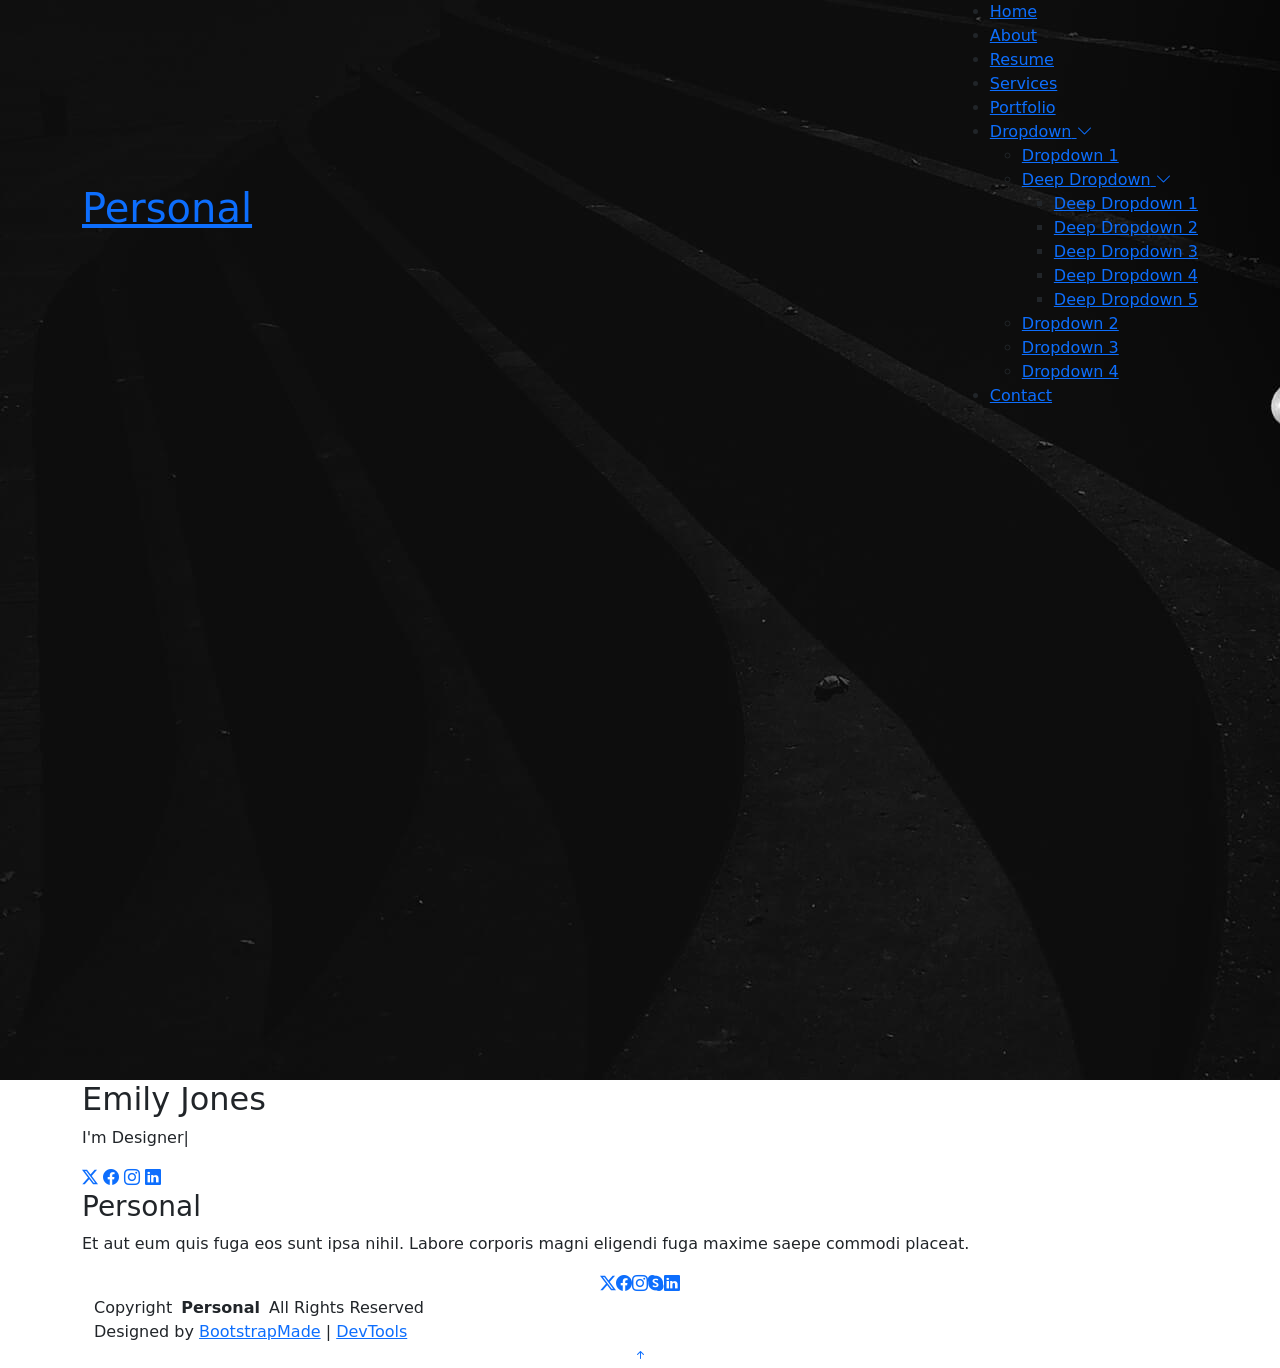
==== Personal/index.html @ 5915f06f "LD 8 Pagrindine" ====
<!-- Kristijonas Čepelis EKf-24 -->
<!DOCTYPE html>
<html lang="lt">

<head>
  <meta charset="utf-8">
  <meta name="author" content="Kristijonas Čepelis">
  <meta content="width=device-width, initial-scale=1.0" name="viewport">
  <title>Mano CV</title>
  <meta name="description" content="Kristijonas Čepelis CV puslapis">
  <meta name="keywords" content="">

  <!-- Favicons -->
  <link href="assets/img/favicon.png" rel="icon">
  <link href="assets/img/apple-touch-icon.png" rel="apple-touch-icon">

  <!-- Fonts -->
  <link href="https://fonts.googleapis.com" rel="preconnect">
  <link href="https://fonts.gstatic.com" rel="preconnect" crossorigin>
  <link href="https://fonts.googleapis.com/css2?family=Roboto:ital,wght@0,100;0,300;0,400;0,500;0,700;0,900;1,100;1,300;1,400;1,500;1,700;1,900&family=Poppins:ital,wght@0,100;0,200;0,300;0,400;0,500;0,600;0,700;0,800;0,900;1,100;1,200;1,300;1,400;1,500;1,600;1,700;1,800;1,900&family=Raleway:ital,wght@0,100;0,200;0,300;0,400;0,500;0,600;0,700;0,800;0,900;1,100;1,200;1,300;1,400;1,500;1,600;1,700;1,800;1,900&display=swap" rel="stylesheet">

  <!-- Vendor CSS Files -->
  <link href="assets/vendor/bootstrap/css/bootstrap.min.css" rel="stylesheet">
  <link href="assets/vendor/bootstrap-icons/bootstrap-icons.css" rel="stylesheet">
  <link href="assets/vendor/aos/aos.css" rel="stylesheet">
  <link href="assets/vendor/swiper/swiper-bundle.min.css" rel="stylesheet">
  <link href="assets/vendor/glightbox/css/glightbox.min.css" rel="stylesheet">

  <!-- Main CSS File -->
  <link href="assets/css/main.css" rel="stylesheet">

  <!-- =======================================================
  * Template Name: Personal
  * Template URL: https://bootstrapmade.com/personal-free-resume-bootstrap-template/
  * Updated: Mar 05 2025 with Bootstrap v5.3.3
  * Author: BootstrapMade.com
  * License: https://bootstrapmade.com/license/
  ======================================================== -->
</head>

<body class="index-page">

  <header id="header" class="header d-flex align-items-center fixed-top">
    <div class="container-fluid container-xl position-relative d-flex align-items-center justify-content-between">

      <a href="index.html" class="logo d-flex align-items-center">
        <!-- Uncomment the line below if you also wish to use an image logo -->
        <!-- <img src="assets/img/logo.webp" alt=""> -->
        <h1 class="sitename">Personal</h1>
      </a>

      <nav id="navmenu" class="navmenu">
        <ul>
          <li><a href="index.html" class="active">Home</a></li>
          <li><a href="about.html">About</a></li>
          <li><a href="resume.html">Resume</a></li>
          <li><a href="services.html">Services</a></li>
          <li><a href="portfolio.html">Portfolio</a></li>
          <li class="dropdown"><a href="#"><span>Dropdown</span> <i class="bi bi-chevron-down toggle-dropdown"></i></a>
            <ul>
              <li><a href="#">Dropdown 1</a></li>
              <li class="dropdown"><a href="#"><span>Deep Dropdown</span> <i class="bi bi-chevron-down toggle-dropdown"></i></a>
                <ul>
                  <li><a href="#">Deep Dropdown 1</a></li>
                  <li><a href="#">Deep Dropdown 2</a></li>
                  <li><a href="#">Deep Dropdown 3</a></li>
                  <li><a href="#">Deep Dropdown 4</a></li>
                  <li><a href="#">Deep Dropdown 5</a></li>
                </ul>
              </li>
              <li><a href="#">Dropdown 2</a></li>
              <li><a href="#">Dropdown 3</a></li>
              <li><a href="#">Dropdown 4</a></li>
            </ul>
          </li>
          <li><a href="contact.html">Contact</a></li>
        </ul>
        <i class="mobile-nav-toggle d-xl-none bi bi-list"></i>
      </nav>

    </div>
  </header>

  <main class="main">

    <!-- Hero Section -->
    <section id="hero" class="hero section dark-background">

      <img src="assets/img/hero-bg.jpg" alt="" data-aos="fade-in">

      <div class="container" data-aos="zoom-out" data-aos-delay="100">
        <h2>Emily Jones</h2>
        <p>I'm <span class="typed" data-typed-items="Designer, Developer, Freelancer, Photographer"></span><span class="typed-cursor typed-cursor--blink"></span></p>
        <div class="social-links">
          <a href="#"><i class="bi bi-twitter-x"></i></a>
          <a href="#"><i class="bi bi-facebook"></i></a>
          <a href="#"><i class="bi bi-instagram"></i></a>
          <a href="#"><i class="bi bi-linkedin"></i></a>
        </div>
      </div>

    </section><!-- /Hero Section -->

  </main>

  <footer id="footer" class="footer dark-background">
    <div class="container">
      <h3 class="sitename">Personal</h3>
      <p>Et aut eum quis fuga eos sunt ipsa nihil. Labore corporis magni eligendi fuga maxime saepe commodi placeat.</p>
      <div class="social-links d-flex justify-content-center">
        <a href=""><i class="bi bi-twitter-x"></i></a>
        <a href=""><i class="bi bi-facebook"></i></a>
        <a href=""><i class="bi bi-instagram"></i></a>
        <a href=""><i class="bi bi-skype"></i></a>
        <a href=""><i class="bi bi-linkedin"></i></a>
      </div>
      <div class="container">
        <div class="copyright">
          <span>Copyright</span> <strong class="px-1 sitename">Personal</strong> <span>All Rights Reserved</span>
        </div>
        <div class="credits">
          <!-- All the links in the footer should remain intact. -->
          <!-- You can delete the links only if you've purchased the pro version. -->
          <!-- Licensing information: https://bootstrapmade.com/license/ -->
          <!-- Purchase the pro version with working PHP/AJAX contact form: [buy-url] -->
          Designed by <a href="https://bootstrapmade.com/">BootstrapMade</a> | <a href="https://bootstrapmade.com/tools/">DevTools</a>
        </div>
      </div>
    </div>
  </footer>

  <!-- Scroll Top -->
  <a href="#" id="scroll-top" class="scroll-top d-flex align-items-center justify-content-center"><i class="bi bi-arrow-up-short"></i></a>

  <!-- Preloader -->
  <div id="preloader"></div>

  <!-- Vendor JS Files -->
  <script src="assets/vendor/bootstrap/js/bootstrap.bundle.min.js"></script>
  <script src="assets/vendor/php-email-form/validate.js"></script>
  <script src="assets/vendor/aos/aos.js"></script>
  <script src="assets/vendor/typed.js/typed.umd.js"></script>
  <script src="assets/vendor/purecounter/purecounter_vanilla.js"></script>
  <script src="assets/vendor/waypoints/noframework.waypoints.js"></script>
  <script src="assets/vendor/swiper/swiper-bundle.min.js"></script>
  <script src="assets/vendor/glightbox/js/glightbox.min.js"></script>
  <script src="assets/vendor/imagesloaded/imagesloaded.pkgd.min.js"></script>
  <script src="assets/vendor/isotope-layout/isotope.pkgd.min.js"></script>

  <!-- Main JS File -->
  <script src="assets/js/main.js"></script>

</body>

</html>
---- Personal/assets/css/main.css ----
/**
* Template Name: Personal
* Template URL: https://bootstrapmade.com/personal-free-resume-bootstrap-template/
* Updated: Mar 05 2025 with Bootstrap v5.3.3
* Author: BootstrapMade.com
* License: https://bootstrapmade.com/license/
*/

/*--------------------------------------------------------------
# Font & Color Variables
# Help: https://bootstrapmade.com/color-system/
--------------------------------------------------------------*/
/* Fonts */
:root {
  --default-font: "Roboto",  system-ui, -apple-system, "Segoe UI", Roboto, "Helvetica Neue", Arial, "Noto Sans", "Liberation Sans", sans-serif, "Apple Color Emoji", "Segoe UI Emoji", "Segoe UI Symbol", "Noto Color Emoji";
  --heading-font: "Raleway",  sans-serif;
  --nav-font: "Poppins",  sans-serif;
}

/* Global Colors - The following color variables are used throughout the website. Updating them here will change the color scheme of the entire website */
:root { 
  --background-color: #000000; /* Background color for the entire website, including individual sections */
  --default-color: #fafafa; /* Default color used for the majority of the text content across the entire website */
  --heading-color: #ffffff; /* Color for headings, subheadings and title throughout the website */
  --accent-color: #18d26e; /* Accent color that represents your brand on the website. It's used for buttons, links, and other elements that need to stand out */
  --surface-color: #1a1a1a; /* The surface color is used as a background of boxed elements within sections, such as cards, icon boxes, or other elements that require a visual separation from the global background. */
  --contrast-color: #000000; /* Contrast color for text, ensuring readability against backgrounds of accent, heading, or default colors. */
}

/* Nav Menu Colors - The following color variables are used specifically for the navigation menu. They are separate from the global colors to allow for more customization options */
:root {
  --nav-color: #fafafa;  /* The default color of the main navmenu links */
  --nav-hover-color: #18d26e; /* Applied to main navmenu links when they are hovered over or active */
  --nav-mobile-background-color: #1a1a1a; /* Used as the background color for mobile navigation menu */
  --nav-dropdown-background-color: #1a1a1a; /* Used as the background color for dropdown items that appear when hovering over primary navigation items */
  --nav-dropdown-color: #fafafa; /* Used for navigation links of the dropdown items in the navigation menu. */
  --nav-dropdown-hover-color: #18d26e; /* Similar to --nav-hover-color, this color is applied to dropdown navigation links when they are hovered over. */
}

/* Color Presets - These classes override global colors when applied to any section or element, providing reuse of the sam color scheme. */

.light-background {
  --background-color: #1a1a1a;
  --surface-color: #343434;
}

.dark-background {
  --background-color: rgba(15, 15, 15, 0.975);
  --default-color: #ffffff;
  --heading-color: #ffffff;
  --surface-color: #292929f9;
  --contrast-color: #000000;
}

/* Smooth scroll */
:root {
  scroll-behavior: smooth;
}

/*--------------------------------------------------------------
# General Styling & Shared Classes
--------------------------------------------------------------*/
body {
  color: var(--default-color);
  background-color: var(--background-color);
  font-family: var(--default-font);
}

a {
  color: var(--accent-color);
  text-decoration: none;
  transition: 0.3s;
}

a:hover {
  color: color-mix(in srgb, var(--accent-color), transparent 25%);
  text-decoration: none;
}

h1,
h2,
h3,
h4,
h5,
h6 {
  color: var(--heading-color);
  font-family: var(--heading-font);
}

/* PHP Email Form Messages
------------------------------*/
.php-email-form .error-message {
  display: none;
  background: #df1529;
  color: #ffffff;
  text-align: left;
  padding: 15px;
  margin-bottom: 24px;
  font-weight: 600;
}

.php-email-form .sent-message {
  display: none;
  color: #ffffff;
  background: #059652;
  text-align: center;
  padding: 15px;
  margin-bottom: 24px;
  font-weight: 600;
}

.php-email-form .loading {
  display: none;
  background: var(--surface-color);
  text-align: center;
  padding: 15px;
  margin-bottom: 24px;
}

.php-email-form .loading:before {
  content: "";
  display: inline-block;
  border-radius: 50%;
  width: 24px;
  height: 24px;
  margin: 0 10px -6px 0;
  border: 3px solid var(--accent-color);
  border-top-color: var(--surface-color);
  animation: php-email-form-loading 1s linear infinite;
}

@keyframes php-email-form-loading {
  0% {
    transform: rotate(0deg);
  }

  100% {
    transform: rotate(360deg);
  }
}

/*--------------------------------------------------------------
# Global Header
--------------------------------------------------------------*/
.header {
  --background-color: rgba(0, 0, 0, 0);
  color: var(--default-color);
  background-color: var(--background-color);
  padding: 15px 0;
  transition: all 0.5s;
  z-index: 997;
}

.header .logo {
  line-height: 1;
}

.header .logo img {
  max-height: 32px;
  margin-right: 8px;
}

.header .logo h1 {
  font-size: 30px;
  margin: 0;
  font-weight: 700;
  color: var(--heading-color);
}

.scrolled .header {
  box-shadow: 0px 0 18px rgba(0, 0, 0, 0.1);
}

/* Global Header on Scroll
------------------------------*/
.scrolled .header {
  --background-color: rgba(0, 0, 0, 0.8);
}

/*--------------------------------------------------------------
# Navigation Menu
--------------------------------------------------------------*/
/* Desktop Navigation */
@media (min-width: 1200px) {
  .navmenu {
    padding: 0;
  }

  .navmenu ul {
    margin: 0;
    padding: 0;
    display: flex;
    list-style: none;
    align-items: center;
  }

  .navmenu li {
    position: relative;
  }

  .navmenu>ul>li {
    white-space: nowrap;
    padding: 15px 14px;
  }

  .navmenu>ul>li:last-child {
    padding-right: 0;
  }

  .navmenu a,
  .navmenu a:focus {
    color: var(--nav-color);
    font-size: 15px;
    padding: 0 2px;
    font-family: var(--nav-font);
    font-weight: 400;
    display: flex;
    align-items: center;
    justify-content: space-between;
    white-space: nowrap;
    transition: 0.3s;
    position: relative;
  }

  .navmenu a i,
  .navmenu a:focus i {
    font-size: 12px;
    line-height: 0;
    margin-left: 5px;
    transition: 0.3s;
  }

  .navmenu>ul>li>a:before {
    content: "";
    position: absolute;
    height: 2px;
    bottom: -6px;
    left: 0;
    background-color: var(--nav-hover-color);
    visibility: hidden;
    width: 0px;
    transition: all 0.3s ease-in-out 0s;
  }

  .navmenu a:hover:before,
  .navmenu li:hover>a:before,
  .navmenu .active:before {
    visibility: visible;
    width: 25px;
  }

  .navmenu li:hover>a,
  .navmenu .active,
  .navmenu .active:focus {
    color: var(--nav-hover-color);
  }

  .navmenu .dropdown ul {
    margin: 0;
    padding: 10px 0;
    background: var(--nav-dropdown-background-color);
    display: block;
    position: absolute;
    visibility: hidden;
    left: 14px;
    top: 130%;
    opacity: 0;
    transition: 0.3s;
    border-radius: 4px;
    z-index: 99;
    box-shadow: 0px 0px 30px rgba(0, 0, 0, 0.1);
  }

  .navmenu .dropdown ul li {
    min-width: 200px;
  }

  .navmenu .dropdown ul a {
    padding: 10px 20px;
    font-size: 15px;
    text-transform: none;
    color: var(--nav-dropdown-color);
  }

  .navmenu .dropdown ul a i {
    font-size: 12px;
  }

  .navmenu .dropdown ul a:hover,
  .navmenu .dropdown ul .active:hover,
  .navmenu .dropdown ul li:hover>a {
    color: var(--nav-dropdown-hover-color);
  }

  .navmenu .dropdown:hover>ul {
    opacity: 1;
    top: 100%;
    visibility: visible;
  }

  .navmenu .dropdown .dropdown ul {
    top: 0;
    left: -90%;
    visibility: hidden;
  }

  .navmenu .dropdown .dropdown:hover>ul {
    opacity: 1;
    top: 0;
    left: -100%;
    visibility: visible;
  }
}

/* Mobile Navigation */
@media (max-width: 1199px) {
  .mobile-nav-toggle {
    color: var(--nav-color);
    font-size: 28px;
    line-height: 0;
    margin-right: 10px;
    cursor: pointer;
    transition: color 0.3s;
  }

  .navmenu {
    padding: 0;
    z-index: 9997;
  }

  .navmenu ul {
    display: none;
    list-style: none;
    position: absolute;
    inset: 60px 20px 20px 20px;
    padding: 10px 0;
    margin: 0;
    border-radius: 6px;
    background-color: var(--nav-mobile-background-color);
    border: 1px solid color-mix(in srgb, var(--default-color), transparent 90%);
    box-shadow: none;
    overflow-y: auto;
    transition: 0.3s;
    z-index: 9998;
  }

  .navmenu a,
  .navmenu a:focus {
    color: var(--nav-dropdown-color);
    padding: 10px 20px;
    font-family: var(--nav-font);
    font-size: 17px;
    font-weight: 500;
    display: flex;
    align-items: center;
    justify-content: space-between;
    white-space: nowrap;
    transition: 0.3s;
  }

  .navmenu a i,
  .navmenu a:focus i {
    font-size: 12px;
    line-height: 0;
    margin-left: 5px;
    width: 30px;
    height: 30px;
    display: flex;
    align-items: center;
    justify-content: center;
    border-radius: 50%;
    transition: 0.3s;
    background-color: color-mix(in srgb, var(--accent-color), transparent 90%);
  }

  .navmenu a i:hover,
  .navmenu a:focus i:hover {
    background-color: var(--accent-color);
    color: var(--contrast-color);
  }

  .navmenu a:hover,
  .navmenu .active,
  .navmenu .active:focus {
    color: var(--nav-dropdown-hover-color);
  }

  .navmenu .active i,
  .navmenu .active:focus i {
    background-color: var(--accent-color);
    color: var(--contrast-color);
    transform: rotate(180deg);
  }

  .navmenu .dropdown ul {
    position: static;
    display: none;
    z-index: 99;
    padding: 10px 0;
    margin: 10px 20px;
    background-color: var(--nav-dropdown-background-color);
    transition: all 0.5s ease-in-out;
  }

  .navmenu .dropdown ul ul {
    background-color: rgba(33, 37, 41, 0.1);
  }

  .navmenu .dropdown>.dropdown-active {
    display: block;
    background-color: rgba(33, 37, 41, 0.03);
  }

  .mobile-nav-active {
    overflow: hidden;
  }

  .mobile-nav-active .mobile-nav-toggle {
    color: #fff;
    position: absolute;
    font-size: 32px;
    top: 15px;
    right: 15px;
    margin-right: 0;
    z-index: 9999;
  }

  .mobile-nav-active .navmenu {
    position: fixed;
    overflow: hidden;
    inset: 0;
    background: rgba(33, 37, 41, 0.8);
    transition: 0.3s;
  }

  .mobile-nav-active .navmenu>ul {
    display: block;
  }
}

/*--------------------------------------------------------------
# Global Footer
--------------------------------------------------------------*/
.footer {
  color: var(--default-color);
  background-color: var(--background-color);
  font-size: 14px;
  text-align: center;
  padding: 30px 0;
  position: relative;
}

.footer h3 {
  font-size: 36px;
  font-weight: 700;
  position: relative;
  padding: 0;
  margin: 0 0 15px 0;
}

.footer p {
  font-size: 15;
  font-style: italic;
  padding: 0;
  margin: 0 0 30px 0;
}

.footer .social-links {
  margin: 0 0 30px 0;
}

.footer .social-links a {
  font-size: 16px;
  display: flex;
  align-items: center;
  justify-content: center;
  background: var(--accent-color);
  color: var(--contrast-color);
  line-height: 1;
  margin: 0 4px;
  border-radius: 50%;
  text-align: center;
  width: 36px;
  height: 36px;
  transition: 0.3s;
}

.footer .social-links a:hover {
  background: color-mix(in srgb, var(--accent-color), transparent 20%);
  text-decoration: none;
}

.footer .copyright {
  padding-top: 25px;
  border-top: 1px solid color-mix(in srgb, var(--default-color), transparent 90%);
}

.footer .credits {
  font-size: 13px;
  padding-top: 5px;
}

/*--------------------------------------------------------------
# Preloader
--------------------------------------------------------------*/
#preloader {
  position: fixed;
  inset: 0;
  z-index: 999999;
  overflow: hidden;
  background: var(--background-color);
  transition: all 0.6s ease-out;
}

#preloader:before {
  content: "";
  position: fixed;
  top: calc(50% - 30px);
  left: calc(50% - 30px);
  border: 6px solid #ffffff;
  border-color: var(--accent-color) transparent var(--accent-color) transparent;
  border-radius: 50%;
  width: 60px;
  height: 60px;
  animation: animate-preloader 1.5s linear infinite;
}

@keyframes animate-preloader {
  0% {
    transform: rotate(0deg);
  }

  100% {
    transform: rotate(360deg);
  }
}

/*--------------------------------------------------------------
# Scroll Top Button
--------------------------------------------------------------*/
.scroll-top {
  position: fixed;
  visibility: hidden;
  opacity: 0;
  right: 15px;
  bottom: -15px;
  z-index: 99999;
  background-color: var(--accent-color);
  width: 44px;
  height: 44px;
  border-radius: 50px;
  transition: all 0.4s;
}

.scroll-top i {
  font-size: 24px;
  color: var(--contrast-color);
  line-height: 0;
}

.scroll-top:hover {
  background-color: color-mix(in srgb, var(--accent-color), transparent 20%);
  color: var(--contrast-color);
}

.scroll-top.active {
  visibility: visible;
  opacity: 1;
  bottom: 15px;
}

/*--------------------------------------------------------------
# Disable aos animation delay on mobile devices
--------------------------------------------------------------*/
@media screen and (max-width: 768px) {
  [data-aos-delay] {
    transition-delay: 0 !important;
  }
}

/*--------------------------------------------------------------
# Global Page Titles & Breadcrumbs
--------------------------------------------------------------*/
.page-title {
  color: var(--default-color);
  background-color: var(--background-color);
  position: relative;
}

.page-title .heading {
  padding: 160px 0 80px 0;
  border-top: 1px solid color-mix(in srgb, var(--default-color), transparent 90%);
}

.page-title .heading h1 {
  font-size: 38px;
  font-weight: 700;
}

.page-title nav {
  background-color: color-mix(in srgb, var(--default-color), transparent 90%);
  padding: 20px 0;
}

.page-title nav ol {
  display: flex;
  flex-wrap: wrap;
  list-style: none;
  margin: 0;
  font-size: 16px;
  font-weight: 600;
}

.page-title nav ol li+li {
  padding-left: 10px;
}

.page-title nav ol li+li::before {
  content: "/";
  display: inline-block;
  padding-right: 10px;
  color: color-mix(in srgb, var(--default-color), transparent 70%);
}

/*--------------------------------------------------------------
# Global Sections
--------------------------------------------------------------*/
section,
.section {
  color: var(--default-color);
  background-color: var(--background-color);
  padding: 60px 0;
  scroll-margin-top: 100px;
  overflow: clip;
}

@media (max-width: 1199px) {

  section,
  .section {
    scroll-margin-top: 66px;
  }
}

/*--------------------------------------------------------------
# Global Section Titles
--------------------------------------------------------------*/
.section-title {
  padding-bottom: 60px;
  position: relative;
}

.section-title h2 {
  font-size: 14px;
  font-weight: 500;
  padding: 0;
  line-height: 1px;
  margin: 0;
  letter-spacing: 1.5px;
  text-transform: uppercase;
  color: color-mix(in srgb, var(--default-color), transparent 50%);
  position: relative;
}

.section-title h2::after {
  content: "";
  width: 120px;
  height: 1px;
  display: inline-block;
  background: var(--accent-color);
  margin: 4px 10px;
}

.section-title div {
  color: var(--heading-color);
  margin: 0;
  margin: 0;
  font-size: 28px;
  font-weight: 700;
  text-transform: uppercase;
  font-family: var(--heading-font);
}

/*--------------------------------------------------------------
# Hero Section
--------------------------------------------------------------*/
.hero {
  width: 100%;
  min-height: 100vh;
  position: relative;
  padding: 80px 0;
  display: flex;
  align-items: center;
  justify-content: center;
}

.hero img {
  position: absolute;
  inset: 0;
  display: block;
  width: 100%;
  height: 100%;
  object-fit: cover;
  z-index: 1;
}

.hero .container {
  position: relative;
  z-index: 3;
}

.hero h2 {
  margin: 0;
  font-size: 64px;
  font-weight: 700;
}

.hero p {
  margin: 5px 0 0 0;
  font-size: 26px;
}

.hero p span {
  letter-spacing: 1px;
  border-bottom: 2px solid var(--accent-color);
}

.hero .social-links {
  margin-top: 25px;
}

.hero .social-links a {
  background-color: color-mix(in srgb, var(--default-color), transparent 90%);
  color: var(--default-color);
  font-size: 14px;
  width: 40px;
  height: 40px;
  border-radius: 50px;
  display: inline-flex;
  align-items: center;
  justify-content: center;
  margin-right: 20px;
  transition: 0.3s;
}

.hero .social-links a:hover {
  background-color: var(--accent-color);
}

@media (max-width: 768px) {
  .hero h2 {
    font-size: 32px;
  }

  .hero p {
    font-size: 20px;
  }
}

/*--------------------------------------------------------------
# About Section
--------------------------------------------------------------*/
.about .content h2 {
  font-weight: 700;
  font-size: 24px;
}

.about .content ul {
  list-style: none;
  padding: 0;
}

.about .content ul li {
  margin-bottom: 20px;
  display: flex;
  align-items: center;
}

.about .content ul strong {
  margin-right: 10px;
}

.about .content ul i {
  font-size: 16px;
  margin-right: 5px;
  color: var(--accent-color);
  line-height: 0;
}

/*--------------------------------------------------------------
# Stats Section
--------------------------------------------------------------*/
.stats i {
  background-color: var(--surface-color);
  color: var(--accent-color);
  box-shadow: 0px 2px 25px rgba(0, 0, 0, 0.1);
  width: 54px;
  height: 54px;
  font-size: 24px;
  border-radius: 50px;
  border: 2px solid var(--background-color);
  display: inline-flex;
  align-items: center;
  justify-content: center;
  position: relative;
  z-index: 1;
}

.stats .stats-item {
  background-color: var(--surface-color);
  margin-top: -27px;
  padding: 30px 30px 25px 30px;
  width: 100%;
  position: relative;
  text-align: center;
  box-shadow: 0px 2px 35px rgba(0, 0, 0, 0.1);
  border-radius: 4px;
  z-index: 0;
}

.stats .stats-item span {
  font-size: 36px;
  display: block;
  font-weight: 700;
  color: color-mix(in srgb, var(--default-color), transparent 20%);
}

.stats .stats-item p {
  padding: 0;
  margin: 0;
  font-family: var(--heading-font);
  font-size: 16px;
}

/*--------------------------------------------------------------
# Skills Section
--------------------------------------------------------------*/
.skills .progress {
  height: 60px;
  display: block;
  background: none;
  border-radius: 0;
}

.skills .progress .skill {
  color: var(--heading-color);
  padding: 0;
  margin: 0 0 6px 0;
  text-transform: uppercase;
  display: block;
  font-weight: 600;
  font-family: var(--heading-font);
}

.skills .progress .skill .val {
  float: right;
  font-style: normal;
}

.skills .progress-bar-wrap {
  background: color-mix(in srgb, var(--default-color), transparent 90%);
  height: 10px;
}

.skills .progress-bar {
  width: 1px;
  height: 10px;
  transition: 0.9s;
  background-color: var(--accent-color);
}

/*--------------------------------------------------------------
# Interests Section
--------------------------------------------------------------*/
.interests .features-item {
  background-color: var(--surface-color);
  display: flex;
  align-items: center;
  padding: 20px;
  transition: 0.3s;
  border: 1px solid color-mix(in srgb, var(--default-color), transparent 90%);
  position: relative;
}

.interests .features-item i {
  font-size: 32px;
  padding-right: 10px;
  line-height: 0;
}

.interests .features-item h3 {
  font-weight: 700;
  margin: 0;
  padding: 0;
  line-height: 1;
  font-size: 16px;
}

.interests .features-item h3 a {
  color: var(--heading-color);
  transition: 0.3s;
}

.interests .features-item:hover {
  border-color: var(--accent-color);
}

.interests .features-item:hover h3 a {
  color: var(--accent-color);
}

/*--------------------------------------------------------------
# Testimonials Section
--------------------------------------------------------------*/
.testimonials .testimonials-carousel,
.testimonials .testimonials-slider {
  overflow: hidden;
}

.testimonials .testimonial-item {
  box-sizing: content-box;
  min-height: 320px;
}

.testimonials .testimonial-item .testimonial-img {
  width: 90px;
  border-radius: 50%;
  margin: -40px 0 0 40px;
  position: relative;
  z-index: 2;
  border: 6px solid var(--background-color);
}

.testimonials .testimonial-item h3 {
  font-size: 18px;
  font-weight: bold;
  margin: 10px 0 5px 45px;
}

.testimonials .testimonial-item h4 {
  font-size: 14px;
  color: color-mix(in srgb, var(--default-color), transparent 20%);
  margin: 0 0 0 45px;
}

.testimonials .testimonial-item .quote-icon-left,
.testimonials .testimonial-item .quote-icon-right {
  color: color-mix(in srgb, var(--accent-color), transparent 50%);
  font-size: 26px;
  line-height: 0;
}

.testimonials .testimonial-item .quote-icon-left {
  display: inline-block;
  left: -5px;
  position: relative;
}

.testimonials .testimonial-item .quote-icon-right {
  display: inline-block;
  right: -5px;
  position: relative;
  top: 10px;
  transform: scale(-1, -1);
}

.testimonials .testimonial-item p {
  font-style: italic;
  margin: 0 15px 0 15px;
  padding: 20px 20px 60px 20px;
  background: var(--surface-color);
  border-radius: 6px;
  position: relative;
  z-index: 1;
}

.testimonials .swiper-wrapper {
  height: auto;
}

.testimonials .swiper-pagination {
  margin-top: 20px;
  position: relative;
}

.testimonials .swiper-pagination .swiper-pagination-bullet {
  width: 12px;
  height: 12px;
  background-color: var(--background-color);
  opacity: 1;
  border: 1px solid var(--accent-color);
}

.testimonials .swiper-pagination .swiper-pagination-bullet-active {
  background-color: var(--accent-color);
}

/*--------------------------------------------------------------
# Resume Section
--------------------------------------------------------------*/
.resume .resume-title {
  color: var(--heading-color);
  font-size: 26px;
  font-weight: 700;
  margin-top: 20px;
  margin-bottom: 20px;
}

.resume .resume-item {
  padding: 0 0 20px 20px;
  margin-top: -2px;
  border-left: 2px solid var(--accent-color);
  position: relative;
}

.resume .resume-item h4 {
  line-height: 18px;
  font-size: 18px;
  font-weight: 600;
  text-transform: uppercase;
  color: color-mix(in srgb, var(--default-color), transparent 20%);
  margin-bottom: 10px;
}

.resume .resume-item h5 {
  font-size: 16px;
  padding: 5px 15px;
  display: inline-block;
  font-weight: 600;
  margin-bottom: 10px;
}

.resume .resume-item ul {
  padding-left: 20px;
}

.resume .resume-item ul li {
  padding-bottom: 10px;
}

.resume .resume-item:last-child {
  padding-bottom: 0;
}

.resume .resume-item::before {
  content: "";
  position: absolute;
  width: 16px;
  height: 16px;
  border-radius: 50px;
  left: -9px;
  top: 0;
  background: var(--background-color);
  border: 2px solid var(--accent-color);
}

/*--------------------------------------------------------------
# Services Section
--------------------------------------------------------------*/
.services .service-item {
  background-color: var(--surface-color);
  text-align: center;
  padding: 80px 20px;
  transition: all ease-in-out 0.3s;
  height: 100%;
}

.services .service-item .icon {
  margin: 0 auto;
  width: 64px;
  height: 64px;
  background: var(--accent-color);
  border-radius: 4px;
  display: flex;
  align-items: center;
  justify-content: center;
  margin-bottom: 20px;
  transition: 0.3s;
  transform-style: preserve-3d;
}

.services .service-item .icon i {
  color: var(--contrast-color);
  font-size: 28px;
  transition: ease-in-out 0.3s;
}

.services .service-item .icon::before {
  position: absolute;
  content: "";
  left: -8px;
  top: -8px;
  height: 100%;
  width: 100%;
  background: color-mix(in srgb, var(--accent-color), transparent 80%);
  border-radius: 5px;
  transition: all 0.3s ease-out 0s;
  transform: translateZ(-1px);
}

.services .service-item h3 {
  font-weight: 700;
  margin: 10px 0 15px 0;
  font-size: 22px;
}

.services .service-item p {
  line-height: 24px;
  font-size: 14px;
  margin-bottom: 0;
}

.services .service-item:hover {
  background: var(--accent-color);
  border-color: var(--accent-color);
}

.services .service-item:hover .icon {
  background: var(--surface-color);
}

.services .service-item:hover .icon i {
  color: var(--accent-color);
}

.services .service-item:hover .icon::before {
  background: color-mix(in srgb, var(--background-color), transparent 70%);
}

.services .service-item:hover h3,
.services .service-item:hover p {
  color: var(--contrast-color);
}

/*--------------------------------------------------------------
# Service Details Section
--------------------------------------------------------------*/
.service-details .services-list {
  background-color: var(--surface-color);
  padding: 10px 30px;
  border: 1px solid color-mix(in srgb, var(--default-color), transparent 90%);
  margin-bottom: 20px;
}

.service-details .services-list a {
  display: block;
  line-height: 1;
  padding: 8px 0 8px 15px;
  border-left: 3px solid color-mix(in srgb, var(--default-color), transparent 70%);
  margin: 20px 0;
  color: color-mix(in srgb, var(--default-color), transparent 20%);
  transition: 0.3s;
}

.service-details .services-list a.active {
  color: var(--heading-color);
  font-weight: 700;
  border-color: var(--accent-color);
}

.service-details .services-list a:hover {
  border-color: var(--accent-color);
}

.service-details .services-img {
  margin-bottom: 20px;
}

.service-details h3 {
  font-size: 26px;
  font-weight: 700;
}

.service-details h4 {
  font-size: 20px;
  font-weight: 700;
}

.service-details p {
  font-size: 15px;
}

.service-details ul {
  list-style: none;
  padding: 0;
  font-size: 15px;
}

.service-details ul li {
  padding: 5px 0;
  display: flex;
  align-items: center;
}

.service-details ul i {
  font-size: 20px;
  margin-right: 8px;
  color: var(--accent-color);
}

/*--------------------------------------------------------------
# Portfolio Section
--------------------------------------------------------------*/
.portfolio .portfolio-filters {
  padding: 0;
  margin: 0 auto 20px auto;
  list-style: none;
  text-align: center;
}

.portfolio .portfolio-filters li {
  cursor: pointer;
  display: inline-block;
  padding: 0;
  font-size: 18px;
  font-weight: 500;
  margin: 0 10px;
  line-height: 1;
  margin-bottom: 5px;
  transition: all 0.3s ease-in-out;
}

.portfolio .portfolio-filters li:hover,
.portfolio .portfolio-filters li.filter-active {
  color: var(--accent-color);
}

.portfolio .portfolio-filters li:first-child {
  margin-left: 0;
}

.portfolio .portfolio-filters li:last-child {
  margin-right: 0;
}

@media (max-width: 575px) {
  .portfolio .portfolio-filters li {
    font-size: 14px;
    margin: 0 5px;
  }
}

.portfolio .portfolio-content {
  position: relative;
  overflow: hidden;
}

.portfolio .portfolio-content img {
  transition: 0.3s;
}

.portfolio .portfolio-content .portfolio-info {
  opacity: 0;
  position: absolute;
  inset: 0;
  z-index: 3;
  transition: all ease-in-out 0.3s;
  background: rgba(0, 0, 0, 0.6);
  padding: 15px;
}

.portfolio .portfolio-content .portfolio-info h4 {
  font-size: 14px;
  padding: 5px 10px;
  font-weight: 400;
  color: #ffffff;
  display: inline-block;
  background-color: var(--accent-color);
}

.portfolio .portfolio-content .portfolio-info p {
  position: absolute;
  bottom: 10px;
  text-align: center;
  display: inline-block;
  left: 0;
  right: 0;
  font-size: 16px;
  font-weight: 600;
  color: rgba(255, 255, 255, 0.8);
}

.portfolio .portfolio-content .portfolio-info .preview-link,
.portfolio .portfolio-content .portfolio-info .details-link {
  position: absolute;
  left: calc(50% - 40px);
  font-size: 26px;
  top: calc(50% - 14px);
  color: #fff;
  transition: 0.3s;
  line-height: 1.2;
}

.portfolio .portfolio-content .portfolio-info .preview-link:hover,
.portfolio .portfolio-content .portfolio-info .details-link:hover {
  color: var(--accent-color);
}

.portfolio .portfolio-content .portfolio-info .details-link {
  left: 50%;
  font-size: 34px;
  line-height: 0;
}

.portfolio .portfolio-content:hover .portfolio-info {
  opacity: 1;
}

.portfolio .portfolio-content:hover img {
  transform: scale(1.1);
}

/*--------------------------------------------------------------
# Portfolio Details Section
--------------------------------------------------------------*/
.portfolio-details .portfolio-details-slider img {
  width: 100%;
}

.portfolio-details .portfolio-details-slider .swiper-pagination {
  margin-top: 20px;
  position: relative;
}

.portfolio-details .portfolio-details-slider .swiper-pagination .swiper-pagination-bullet {
  width: 12px;
  height: 12px;
  background-color: color-mix(in srgb, var(--default-color), transparent 85%);
  opacity: 1;
}

.portfolio-details .portfolio-details-slider .swiper-pagination .swiper-pagination-bullet-active {
  background-color: var(--accent-color);
}

.portfolio-details .portfolio-info {
  background-color: var(--surface-color);
  padding: 30px;
  box-shadow: 0px 0 30px rgba(0, 0, 0, 0.1);
}

.portfolio-details .portfolio-info h3 {
  font-size: 22px;
  font-weight: 700;
  margin-bottom: 20px;
  padding-bottom: 20px;
  border-bottom: 1px solid color-mix(in srgb, var(--default-color), transparent 85%);
}

.portfolio-details .portfolio-info ul {
  list-style: none;
  padding: 0;
  font-size: 15px;
}

.portfolio-details .portfolio-info ul li+li {
  margin-top: 10px;
}

.portfolio-details .portfolio-description {
  padding-top: 30px;
}

.portfolio-details .portfolio-description h2 {
  font-size: 26px;
  font-weight: 700;
  margin-bottom: 20px;
}

.portfolio-details .portfolio-description p {
  padding: 0;
  color: color-mix(in srgb, var(--default-color), transparent 30%);
}

/*--------------------------------------------------------------
# Starter Section Section
--------------------------------------------------------------*/
.starter-section {
  /* Add your styles here */
}

/*--------------------------------------------------------------
# Contact Section
--------------------------------------------------------------*/
.contact .info-item {
  box-shadow: 0px 0px 20px rgba(0, 0, 0, 0.1);
  padding: 20px 30px;
}

.contact .info-item .icon {
  color: var(--contrast-color);
  background-color: var(--accent-color);
  width: 56px;
  height: 56px;
  font-size: 24px;
  display: flex;
  justify-content: center;
  align-items: center;
  transition: all 0.3s ease-in-out;
  border-radius: 50%;
  margin-right: 15px;
}

.contact .info-item h3 {
  font-size: 18px;
  font-weight: 700;
  margin: 0 0 2px 0;
}

.contact .info-item p {
  padding: 0;
  margin-bottom: 0;
  font-size: 14px;
}

.contact .info-item .social-links a {
  font-size: 24px;
  display: inline-block;
  line-height: 1;
  margin: 4px 6px 0 0;
  transition: 0.3s;
  color: color-mix(in srgb, var(--default-color), transparent 50%);
}

.contact .info-item .social-links a:hover {
  color: var(--accent-color);
}

.contact .php-email-form {
  box-shadow: 0px 0px 20px rgba(0, 0, 0, 0.1);
  padding: 30px;
  margin-top: 30px;
}

@media (max-width: 575px) {
  .contact .php-email-form {
    padding: 20px;
  }
}

.contact .php-email-form input[type=text],
.contact .php-email-form input[type=email],
.contact .php-email-form textarea {
  color: var(--default-color);
  background-color: color-mix(in srgb, var(--background-color), transparent 50%);
  border-color: color-mix(in srgb, var(--default-color), transparent 80%);
  font-size: 14px;
  padding: 10px 15px;
  box-shadow: none;
  border-radius: 0;
}

.contact .php-email-form input[type=text]:focus,
.contact .php-email-form input[type=email]:focus,
.contact .php-email-form textarea:focus {
  border-color: var(--accent-color);
}

.contact .php-email-form input[type=text]::placeholder,
.contact .php-email-form input[type=email]::placeholder,
.contact .php-email-form textarea::placeholder {
  color: color-mix(in srgb, var(--default-color), transparent 70%);
}

.contact .php-email-form button[type=submit] {
  color: var(--contrast-color);
  background: var(--accent-color);
  border: 0;
  padding: 10px 30px;
  transition: 0.4s;
  border-radius: 50px;
}

.contact .php-email-form button[type=submit]:hover {
  background: color-mix(in srgb, var(--accent-color), transparent 20%);
}
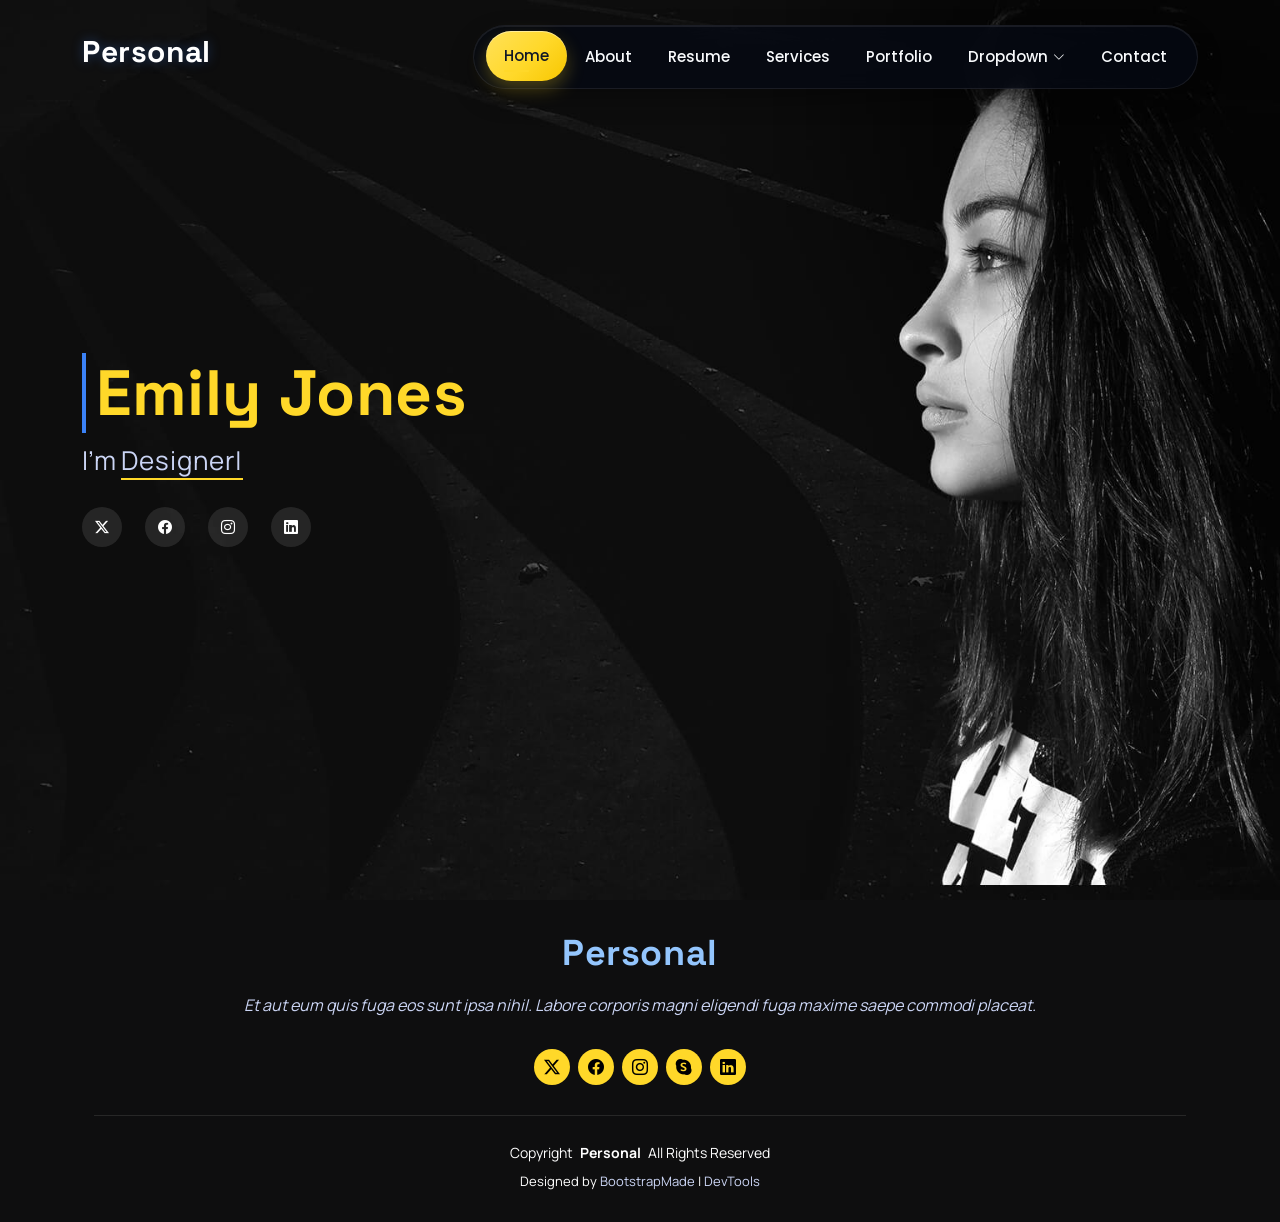
==== commit 84850ac3: "LD9 Pagrindine Puse atliktos pagrindines dalies" ====
--- a/Personal/index.html
+++ b/Personal/index.html
@@ -18,6 +18,8 @@
   <link href="https://fonts.googleapis.com" rel="preconnect">
   <link href="https://fonts.gstatic.com" rel="preconnect" crossorigin>
   <link href="https://fonts.googleapis.com/css2?family=Roboto:ital,wght@0,100;0,300;0,400;0,500;0,700;0,900;1,100;1,300;1,400;1,500;1,700;1,900&family=Poppins:ital,wght@0,100;0,200;0,300;0,400;0,500;0,600;0,700;0,800;0,900;1,100;1,200;1,300;1,400;1,500;1,600;1,700;1,800;1,900&family=Raleway:ital,wght@0,100;0,200;0,300;0,400;0,500;0,600;0,700;0,800;0,900;1,100;1,200;1,300;1,400;1,500;1,600;1,700;1,800;1,900&display=swap" rel="stylesheet">
+  <link href="https://fonts.googleapis.com/css2?family=Space+Grotesk:wght@300;400;500;600&display=swap" rel="stylesheet">
+  <link href="https://fonts.googleapis.com/css2?family=Manrope:wght@300;400;600;700&display=swap" rel="stylesheet">
 
   <!-- Vendor CSS Files -->
   <link href="assets/vendor/bootstrap/css/bootstrap.min.css" rel="stylesheet">
@@ -29,6 +31,9 @@
   <!-- Main CSS File -->
   <link href="assets/css/main.css" rel="stylesheet">
 
+  <!-- Custom CSS File -->
+  <link href="assets/css/custom.css" rel="stylesheet">
+  
   <!-- =======================================================
   * Template Name: Personal
   * Template URL: https://bootstrapmade.com/personal-free-resume-bootstrap-template/
--- a/Personal/assets/css/main.css
+++ b/Personal/assets/css/main.css
@@ -22,7 +22,7 @@
   --background-color: #000000; /* Background color for the entire website, including individual sections */
   --default-color: #fafafa; /* Default color used for the majority of the text content across the entire website */
   --heading-color: #ffffff; /* Color for headings, subheadings and title throughout the website */
-  --accent-color: #18d26e; /* Accent color that represents your brand on the website. It's used for buttons, links, and other elements that need to stand out */
+ /* --accent-color: #18d26e; /* Accent color that represents your brand on the website. It's used for buttons, links, and other elements that need to stand out */
   --surface-color: #1a1a1a; /* The surface color is used as a background of boxed elements within sections, such as cards, icon boxes, or other elements that require a visual separation from the global background. */
   --contrast-color: #000000; /* Contrast color for text, ensuring readability against backgrounds of accent, heading, or default colors. */
 }
@@ -60,7 +60,7 @@
 /*--------------------------------------------------------------
 # General Styling & Shared Classes
 --------------------------------------------------------------*/
-body {
+/*body {
   color: var(--default-color);
   background-color: var(--background-color);
   font-family: var(--default-font);
@@ -86,7 +86,7 @@
   color: var(--heading-color);
   font-family: var(--heading-font);
 }
-
+*/
 /* PHP Email Form Messages
 ------------------------------*/
 .php-email-form .error-message {
--- a/Personal/assets/css/custom.css
+++ b/Personal/assets/css/custom.css
@@ -0,0 +1,252 @@
+/* Font */
+:root {
+  --body-font: "Manrope", Arial, Helvetica, sans-serif;
+  --heading-font: "Space Grotesk", Georgia, serif;
+  --nav-font: "Poppins", sans-serif;
+}
+
+/* Colors */
+:root {
+  --accent-color: #ffd829;
+}
+
+body {
+  font-family: var(--body-font);
+  background: radial-gradient(circle at top, #0f172a 0%, #020617 100%);
+  color: #e5e7eb;
+  line-height: 1.7;
+}
+
+h1,
+h2,
+h3,
+h4,
+h5,
+h6 {
+  font-family: var(--heading-font);
+  margin-bottom: 0.8rem;
+  letter-spacing: 0.6px;
+}
+
+h1 {
+  font-size: 3rem;
+  color: #f8fafc;
+  font-weight: 800;
+  line-height: 1.2;
+  text-shadow: 0 0 12px rgba(59, 130, 246, 0.35);
+}
+
+h2 {
+  font-size: 2.2rem;
+  color: #ffd829;
+  font-weight: 700;
+  line-height: 1.25;
+  border-left: 4px solid #3b82f6;
+  padding-left: 10px;
+}
+
+h3 {
+  font-size: 1.6rem;
+  color: #93c5fd;
+  font-weight: 600;
+  line-height: 1.3;
+}
+
+h4 {
+  font-size: 1.3rem;
+  color: #cbd5f5;
+  font-weight: 600;
+}
+
+h5 {
+  font-size: 1.1rem;
+  color: #94a3b8;
+  font-weight: 500;
+}
+
+h6 {
+  font-size: 1rem;
+  color: #64748b;
+  font-weight: 500;
+}
+
+p {
+  font-size: 1rem;
+  color: #cbd5f5;
+  margin-bottom: 1rem;
+}
+
+a {
+  color: #cbd5f5;
+  text-decoration: none;
+  transition: 0.5s ease;
+}
+
+a:hover {
+  color: color-mix(in srgb, var(--accent-color), transparent 25%);
+  text-decoration: none;
+}
+
+.navmenu {
+  margin-top: 10px;
+  padding: 6px 12px;
+  border-radius: 47px;
+  background: rgba(6, 10, 20, 0.78);
+  border: 1px solid rgba(255, 255, 255, 0.08);
+  backdrop-filter: blur(10px);
+  -webkit-backdrop-filter: blur(10px);
+  box-shadow:
+    inset 0 1px 0 rgba(255, 255, 255, 0.08),
+    0 10px 24px rgba(0, 0, 0, 0.32);
+}
+
+.navmenu ul {
+  margin: 0;
+  padding: 0;
+  display: flex;
+  list-style: none;
+  align-items: center;
+}
+
+.navmenu li {
+  position: relative;
+}
+
+.navmenu > ul > li {
+  white-space: nowrap;
+  margin: 0;
+  padding: 0;
+}
+
+.navmenu > ul > li:last-child {
+  padding-right: 0;
+}
+
+.navmenu a,
+.navmenu a:focus {
+  color: #f8fafc;
+  font-size: 15px;
+  padding: 12px 18px;
+  font-family: var(--nav-font);
+  font-weight: 500;
+  display: flex;
+  align-items: center;
+  justify-content: space-between;
+  white-space: nowrap;
+  transition: color 0.25s ease, background-color 0.25s ease, transform 0.25s ease,
+    box-shadow 0.25s ease;
+  position: relative;
+  border-radius: 999px;
+}
+
+.navmenu a i,
+.navmenu a:focus i {
+  font-size: 12px;
+  line-height: 0;
+  margin-left: 5px;
+  transition: 0.3s;
+}
+
+.navmenu > ul > li > a:before {
+  content: "";
+  position: absolute;
+  height: 2px;
+  bottom: 9px;
+  left: 18px;
+  background-color: var(--accent-color);
+  visibility: hidden;
+  width: 0;
+  border-radius: 999px;
+  transition: width 0.25s ease, visibility 0.25s ease;
+}
+
+.navmenu a:hover:before,
+.navmenu li:hover > a:before,
+.navmenu .active:before {
+  visibility: visible;
+  width: 25px;
+}
+
+.navmenu li:hover > a,
+.navmenu a:focus-visible {
+  color: #ffffff;
+  background: rgba(255, 255, 255, 0.05);
+  box-shadow:
+    inset 0 1px 0 rgba(255, 255, 255, 0.08),
+    0 6px 16px rgba(0, 0, 0, 0.18);
+  transform: translateY(-1px);
+}
+
+.navmenu .active,
+.navmenu .active:focus,
+.navmenu li:hover > .active {
+  color: #111827;
+  background: linear-gradient(135deg, #ffe15a 0%, #ffd829 55%, #f7c600 100%);
+  box-shadow:
+    inset 0 1px 0 rgba(255, 255, 255, 0.45),
+    0 8px 18px rgba(255, 216, 41, 0.28),
+    0 2px 6px rgba(0, 0, 0, 0.22);
+  transform: translateY(-1px);
+}
+
+.navmenu a:hover i,
+.navmenu a:focus-visible i {
+  transform: translateY(1px);
+}
+
+.navmenu .dropdown ul {
+  margin: 0;
+  padding: 10px 0;
+  background: var(--nav-dropdown-background-color);
+  display: block;
+  position: absolute;
+  visibility: hidden;
+  left: 14px;
+  top: 130%;
+  opacity: 0;
+  transition: 0.3s;
+  border-radius: 4px;
+  z-index: 99;
+  box-shadow: 0px 0px 30px rgba(0, 0, 0, 0.1);
+}
+
+.navmenu .dropdown ul li {
+  min-width: 200px;
+}
+
+.navmenu .dropdown ul a {
+  padding: 10px 20px;
+  font-size: 15px;
+  text-transform: none;
+  color: var(--nav-dropdown-color);
+}
+
+.navmenu .dropdown ul a i {
+  font-size: 12px;
+}
+
+.navmenu .dropdown ul a:hover,
+.navmenu .dropdown ul .active:hover,
+.navmenu .dropdown ul li:hover > a {
+  color: var(--nav-dropdown-hover-color);
+}
+
+.navmenu .dropdown:hover > ul {
+  opacity: 1;
+  top: 100%;
+  visibility: visible;
+}
+
+.navmenu .dropdown .dropdown ul {
+  top: 0;
+  left: -90%;
+  visibility: hidden;
+}
+
+.navmenu .dropdown .dropdown:hover > ul {
+  opacity: 1;
+  top: 0;
+  left: -100%;
+  visibility: visible;
+}
+
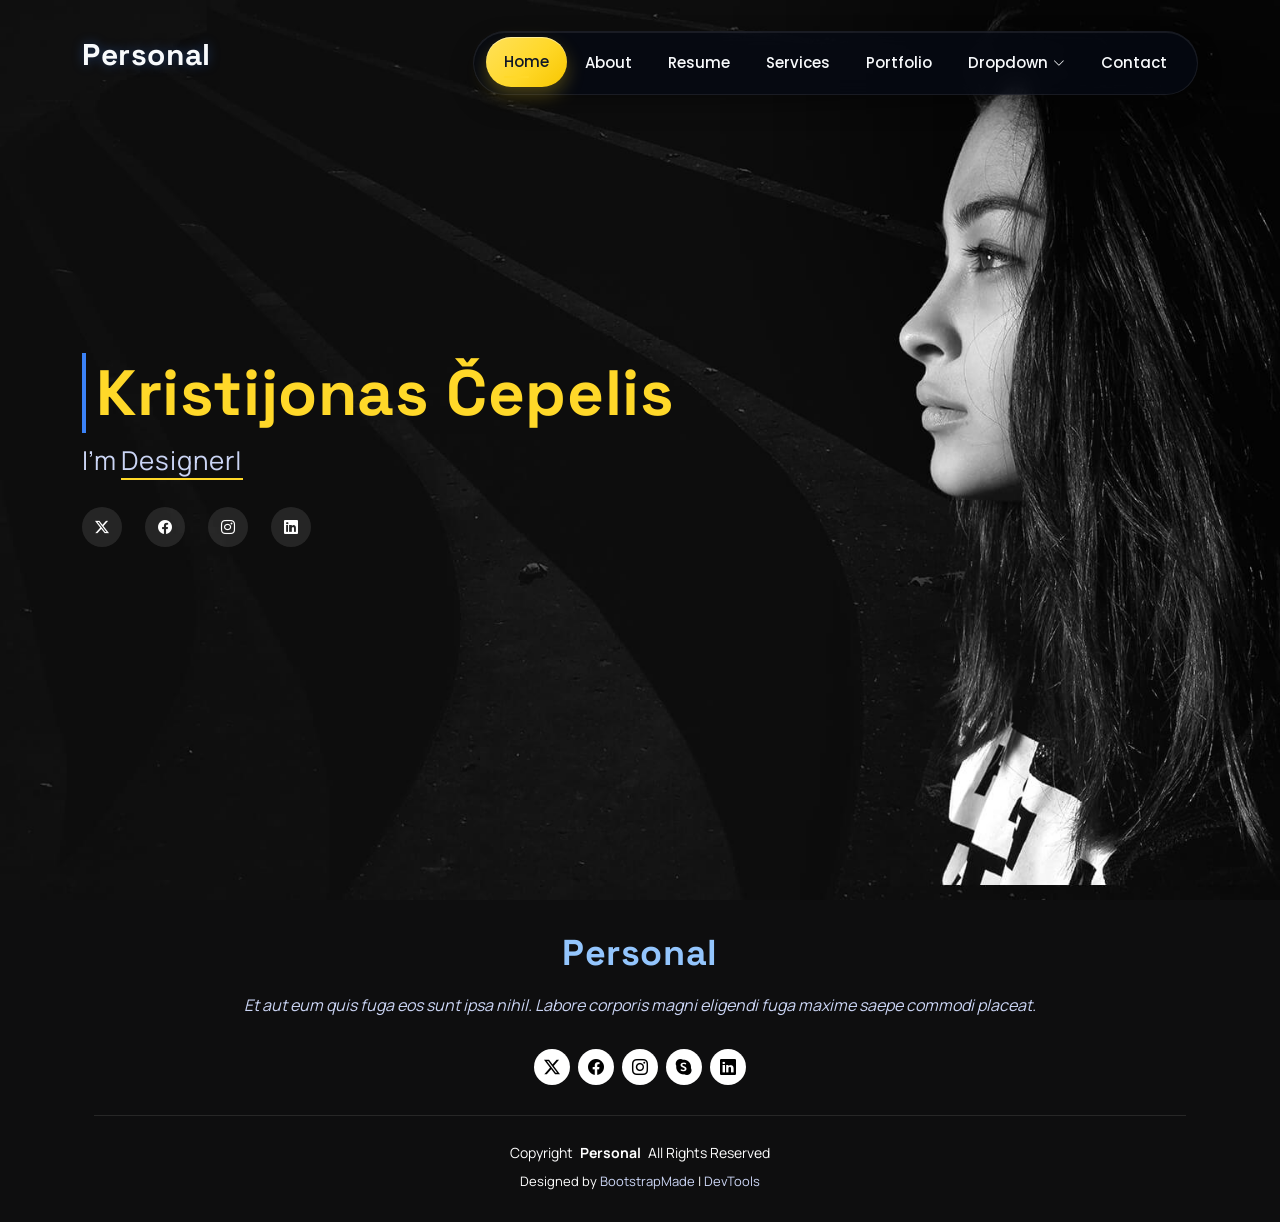
==== commit 707e1cb8: "11 LD 2step" ====
--- a/Personal/index.html
+++ b/Personal/index.html
@@ -94,7 +94,7 @@
       <img src="assets/img/hero-bg.jpg" alt="" data-aos="fade-in">
 
       <div class="container" data-aos="zoom-out" data-aos-delay="100">
-        <h2>Emily Jones</h2>
+        <h2>Kristijonas Čepelis</h2>
         <p>I'm <span class="typed" data-typed-items="Designer, Developer, Freelancer, Photographer"></span><span class="typed-cursor typed-cursor--blink"></span></p>
         <div class="social-links">
           <a href="#"><i class="bi bi-twitter-x"></i></a>
@@ -154,6 +154,7 @@
 
   <!-- Main JS File -->
   <script src="assets/js/main.js"></script>
+  <script src="assets/js/custom.js"></script>
 
 </body>
 
--- a/Personal/assets/css/main.css
+++ b/Personal/assets/css/main.css
@@ -503,7 +503,7 @@
 /*--------------------------------------------------------------
 # Preloader
 --------------------------------------------------------------*/
-#preloader {
+/*#preloader {
   position: fixed;
   inset: 0;
   z-index: 999999;
@@ -533,7 +533,7 @@
   100% {
     transform: rotate(360deg);
   }
-}
+}*/
 
 /*--------------------------------------------------------------
 # Scroll Top Button
--- a/Personal/assets/css/custom.css
+++ b/Personal/assets/css/custom.css
@@ -1,20 +1,56 @@
-/* Font */
+/* Fonts - change these variables to update typography across the website */
 :root {
   --body-font: "Manrope", Arial, Helvetica, sans-serif;
   --heading-font: "Space Grotesk", Georgia, serif;
   --nav-font: "Poppins", sans-serif;
 }
 
-/* Colors */
+/* Global Colors - used throughout the website */
 :root {
+  --background-color: #020617;
+  --default-color: #e5e7eb;
+  --heading-color: #f8fafc;
   --accent-color: #ffd829;
+  --secondary-accent-color: #3b82f6;
+  --surface-color: rgba(15, 23, 42, 0.78);
+  --text-muted-color: #cbd5f5;
+  --contrast-color: #111827;
+  --table-color: #94a3b8;
+}
+
+/* Nav Menu Colors - used specifically for the navigation menu */
+:root {
+  --nav-color: #f8fafc;
+  --nav-hover-color: #ffd829;
+  --nav-background-color: rgba(6, 10, 20, 0.78);
+  --nav-border-color: rgba(255, 255, 255, 0.08);
+  --nav-mobile-background-color: #0f172a;
+  --nav-dropdown-background-color: #1a1a1a;
+  --nav-dropdown-color: #fafafa;
+  --nav-dropdown-hover-color: #ffd829;
 }
 
 body {
   font-family: var(--body-font);
-  background: radial-gradient(circle at top, #0f172a 0%, #020617 100%);
-  color: #e5e7eb;
+  background: radial-gradient(circle at top, #0f172a 0%, var(--background-color) 100%);
+  color: var(--default-color);
   line-height: 1.7;
+}
+
+@keyframes glowPulse {
+  0% {
+    text-shadow: 0 0 5px rgba(59, 130, 246, 0.3);
+  }
+  50% {
+    text-shadow: 0 0 20px rgba(59, 130, 246, 0.8);
+  }
+  100% {
+    text-shadow: 0 0 5px rgba(59, 130, 246, 0.3);
+  }
+}
+
+h2 {
+  animation: glowPulse 2.5s infinite ease-in-out;
 }
 
 h1,
@@ -24,13 +60,13 @@
 h5,
 h6 {
   font-family: var(--heading-font);
-  margin-bottom: 0.8rem;
+  margin-bottom: 1rem;
   letter-spacing: 0.6px;
 }
 
 h1 {
   font-size: 3rem;
-  color: #f8fafc;
+  color: var(--heading-color);
   font-weight: 800;
   line-height: 1.2;
   text-shadow: 0 0 12px rgba(59, 130, 246, 0.35);
@@ -38,10 +74,10 @@
 
 h2 {
   font-size: 2.2rem;
-  color: #ffd829;
+  color: var(--accent-color);
   font-weight: 700;
   line-height: 1.25;
-  border-left: 4px solid #3b82f6;
+  border-left: 4px solid var(--secondary-accent-color);
   padding-left: 10px;
 }
 
@@ -72,12 +108,140 @@
 
 p {
   font-size: 1rem;
-  color: #cbd5f5;
-  margin-bottom: 1rem;
+  color: var(--text-muted-color);
+  margin-bottom: 1.25rem;
+}
+
+/* Unified spacing rhythm for About, Resume and Portfolio */
+/* Consistent Section Spacing */
+section {
+  padding: 80px 0;
+}
+
+.about,
+.resume,
+.portfolio {
+  padding-top: 80px;
+  padding-bottom: 80px;
+}
+
+/* Animated CSS Shapes in About Section */
+.about {
+  position: relative;
+  overflow: hidden;
+}
+
+.about::before {
+  content: "";
+  position: absolute;
+  width: 90px;
+  height: 90px;
+  top: 80px;
+  right: 8%;
+  border: 3px solid var(--accent-color);
+  border-radius: 50%;
+  opacity: 0.45;
+  animation: floatingShape 6s ease-in-out infinite;
+}
+
+.about::after {
+  content: "";
+  position: absolute;
+  width: 0;
+  height: 0;
+  bottom: 70px;
+  left: 7%;
+  border-left: 45px solid transparent;
+  border-right: 45px solid transparent;
+  border-bottom: 80px solid rgba(59, 130, 246, 0.35);
+  opacity: 0.6;
+  animation: rotatingShape 8s linear infinite;
+}
+
+.about .container {
+  position: relative;
+  z-index: 1;
+}
+
+.about .container::before {
+  content: "";
+  position: absolute;
+  width: 55px;
+  height: 55px;
+  top: -50px;
+  left: 25%;
+  background: rgba(255, 216, 41, 0.22);
+  border-radius: 12px;
+  animation: scalingShape 4s ease-in-out infinite;
+  z-index: -1;
+}
+
+@keyframes floatingShape {
+  50% {
+    transform: translateY(-28px);
+  }
+}
+
+@keyframes rotatingShape {
+  100% {
+    transform: rotate(360deg);
+  }
+}
+
+@keyframes scalingShape {
+  50% {
+    transform: scale(1.35);
+  }
+}
+
+.resume .container,
+.portfolio .container {
+  display: flex;
+  flex-direction: column;
+  gap: 32px;
+}
+
+.about h2,
+.resume h2,
+.portfolio h2 {
+  margin-bottom: 24px;
+}
+
+.about h3,
+.resume h3,
+.portfolio h3 {
+  margin-bottom: 16px;
+}
+
+.about p,
+.resume p,
+.portfolio p {
+  margin-bottom: 20px;
+}
+
+.about .row,
+.resume .row,
+.portfolio .row {
+  margin-top: 32px;
+  margin-bottom: 32px;
+}
+
+.about .content > * + *,
+.resume .resume-item + .resume-item,
+.portfolio .portfolio-item {
+  margin-top: 24px;
+}
+
+.portfolio .portfolio-container {
+  gap: 28px;
+}
+
+.portfolio .portfolio-item {
+  padding: 16px;
 }
 
 a {
-  color: #cbd5f5;
+  color: var(--text-muted-color);
   text-decoration: none;
   transition: 0.5s ease;
 }
@@ -87,12 +251,14 @@
   text-decoration: none;
 }
 
+/* Navigation Menu */
+
 .navmenu {
-  margin-top: 10px;
+  margin-top: 16px;
   padding: 6px 12px;
   border-radius: 47px;
-  background: rgba(6, 10, 20, 0.78);
-  border: 1px solid rgba(255, 255, 255, 0.08);
+  background: var(--nav-background-color);
+  border: 1px solid var(--nav-border-color);
   backdrop-filter: blur(10px);
   -webkit-backdrop-filter: blur(10px);
   box-shadow:
@@ -124,7 +290,7 @@
 
 .navmenu a,
 .navmenu a:focus {
-  color: #f8fafc;
+  color: var(--nav-color);
   font-size: 15px;
   padding: 12px 18px;
   font-family: var(--nav-font);
@@ -153,7 +319,7 @@
   height: 2px;
   bottom: 9px;
   left: 18px;
-  background-color: var(--accent-color);
+  background-color: var(--nav-hover-color);
   visibility: hidden;
   width: 0;
   border-radius: 999px;
@@ -180,13 +346,29 @@
 .navmenu .active,
 .navmenu .active:focus,
 .navmenu li:hover > .active {
-  color: #111827;
+  color: var(--contrast-color);
   background: linear-gradient(135deg, #ffe15a 0%, #ffd829 55%, #f7c600 100%);
   box-shadow:
     inset 0 1px 0 rgba(255, 255, 255, 0.45),
     0 8px 18px rgba(255, 216, 41, 0.28),
     0 2px 6px rgba(0, 0, 0, 0.22);
   transform: translateY(-1px);
+}
+
+@keyframes navPop {
+  0% {
+    transform: scale(1);
+  }
+  50% {
+    transform: scale(1.08);
+  }
+  100% {
+    transform: scale(1);
+  }
+}
+
+.navmenu a:hover {
+  animation: navPop 0.3s ease;
 }
 
 .navmenu a:hover i,
@@ -250,3 +432,306 @@
   visibility: visible;
 }
 
+.navmenu .dropdown ul a:before{
+  content: "▸";
+  position:absolute;
+
+  left:5px;
+}
+
+/* About */
+
+
+
+/* Services */
+
+.services {
+  position: relative;
+  overflow: hidden;
+  background: linear-gradient(
+    -45deg,
+    #020617,
+    #0f172a,
+    #1e3a8a,
+    #312e81
+  );
+  background-size: 400% 400%;
+  animation: gradientMove 12s ease infinite;
+}
+
+@keyframes gradientMove {
+  0% {
+    background-position: 0% 50%;
+  }
+
+  50% {
+    background-position: 100% 50%;
+  }
+
+  100% {
+    background-position: 0% 50%;
+  }
+}
+
+/* Scroll to Top Button */
+
+.scroll-top {
+    position: fixed;
+    visibility: hidden;
+    opacity: 0;
+    right: 15px;
+    bottom: -15px;
+    z-index: 99999;
+    background-color: var(--accent-color);
+    width: 44px;
+    height: 44px;
+    border-radius: 50px;
+    transition: all 0.4s;
+  }
+  
+  .scroll-top i {
+    font-size: 24px;
+    color: var(--contrast-color);
+    line-height: 0;
+  }
+  
+  .scroll-top:hover {
+    background-color: color-mix(in srgb, var(--accent-color), transparent 20%);
+    color: var(--contrast-color);
+  }
+  
+  .scroll-top.active {
+    visibility: visible;
+    opacity: 1;
+    bottom: 15px;
+  }
+
+/* Service Table */
+
+.service-table {
+  margin: 20px;
+  border-collapse: separate;
+  border-spacing: 0;
+  border-radius: 10px;
+  overflow: hidden;
+}
+
+.service-table th,
+.service-table td {
+  border: 1px solid rgb(31, 43, 74);
+  padding: 12px;
+  text-align: center;
+  border-radius: 0;
+}
+
+.service-table thead th {
+  background-color: var(--accent-color);
+  color: var(--contrast-color);
+  font-weight: 700;
+  text-transform: uppercase;
+  letter-spacing: 0.5px;
+}
+
+.service-table tbody tr {
+  background-color: var(--default-color);
+  color: var(--contrast-color);
+}
+
+.service-table tbody tr:hover {
+  color: color-mix(in srgb, var(--default-color), transparent 25%);
+  color: color-mix(in srgb, var(--contrast-color), transparent 25%);
+}
+
+.service-table tbody tr:nth-child(even) {
+  background-color: #94a3b8;
+  color: var(--contrast-color);
+}
+
+.service-table tbody tr:nth-child(even):hover {
+  color: color-mix(in srgb, var(--table-color), transparent 25%);
+  color: color-mix(in srgb, var(--contrast-color), transparent 25%);
+}
+
+.service-table thead th:first-child {
+  border-top-left-radius: 14px;
+}
+
+.service-table thead th:last-child {
+  border-top-right-radius: 14px;
+}
+
+.service-table tbody tr:last-child td:first-child {
+  border-bottom-left-radius: 14px;
+}
+
+.service-table tbody tr:last-child td:last-child {
+  border-bottom-right-radius: 14px;
+}
+/*--------------------------------------------------------------
+# Global Footer
+--------------------------------------------------------------*/
+.footer {
+  color: var(--default-color);
+  background-color: var(--background-color);
+  font-size: 14px;
+  text-align: center;
+  padding: 30px 0;
+  position: relative;
+}
+
+.footer h3 {
+  font-size: 36px;
+  font-weight: 700;
+  position: relative;
+  padding: 0;
+  margin: 0 0 15px 0;
+}
+
+.footer p {
+  font-size: 15;
+  font-style: italic;
+  padding: 0;
+  margin: 0 0 30px 0;
+}
+
+.footer .social-links {
+  margin: 0 0 30px 0;
+}
+
+.footer .social-links a {
+  font-size: 16px;
+  display: flex;
+  align-items: center;
+  justify-content: center;
+  background: var(--default-color);
+  color: var(--contrast-color);
+  line-height: 1;
+  margin: 0 4px;
+  border-radius: 50%;
+  text-align: center;
+  width: 36px;
+  height: 36px;
+  transition: 0.3s;
+}
+
+.footer .social-links a:hover {
+  background: var(--accent-color);
+  text-decoration: none;
+  transform: translateY(-4px) scale(1.25);
+}
+
+.footer .copyright {
+  padding-top: 25px;
+  border-top: 1px solid color-mix(in srgb, var(--default-color), transparent 90%);
+}
+
+.footer .credits {
+  font-size: 13px;
+  padding-top: 5px;
+}
+
+/*--------------------------------------------------------------
+# Preloader
+--------------------------------------------------------------*/
+
+#preloader {
+  position: fixed;
+  inset: 0;
+  z-index: 999999;
+  overflow: hidden;
+  background: var(--background-color);
+  transition: all 0.6s ease-out;
+}
+
+#preloader::before {
+  content: "";
+  position: fixed;
+  top: 50%;
+  left: 50%;
+  width: 45px;
+  height: 45px;
+  transform: translate(-50%, -50%);
+  --c: no-repeat linear-gradient(var(--accent-color) 0 0);
+  background:
+    var(--c), var(--c), var(--c),
+    var(--c), var(--c), var(--c),
+    var(--c), var(--c), var(--c);
+  background-size: 16px 16px;
+  animation:
+    l32-1 1s infinite,
+    l32-2 1s infinite;
+}
+
+@keyframes l32-1 {
+  0%,
+  100% {
+    width: 45px;
+    height: 45px;
+  }
+
+  35%,
+  65% {
+    width: 65px;
+    height: 65px;
+  }
+}
+
+@keyframes l32-2 {
+  0%,
+  40% {
+    background-position:
+      0 0,
+      0 50%,
+      0 100%,
+      50% 100%,
+      100% 100%,
+      100% 50%,
+      100% 0,
+      50% 0,
+      50% 50%;
+  }
+
+  60%,
+  100% {
+    background-position:
+      0 50%,
+      0 100%,
+      50% 100%,
+      100% 100%,
+      100% 50%,
+      100% 0,
+      50% 0,
+      0 0,
+      50% 50%;
+  }
+}
+
+/* Reduced-motion */
+
+@media (prefers-reduced-motion: reduce) {
+
+  h2 {
+    animation: none;
+  }
+
+  .navmenu a:hover {
+    animation: none;
+    transform: none;
+  }
+
+  #preloader::before {
+    animation: none;
+  }
+
+  * {
+    scroll-behavior: auto !important;
+    transition: none !important;
+  }
+
+  .about::before,
+  .about::after,
+  .about .container::before,
+  .services {
+    animation: none;
+  }
+}
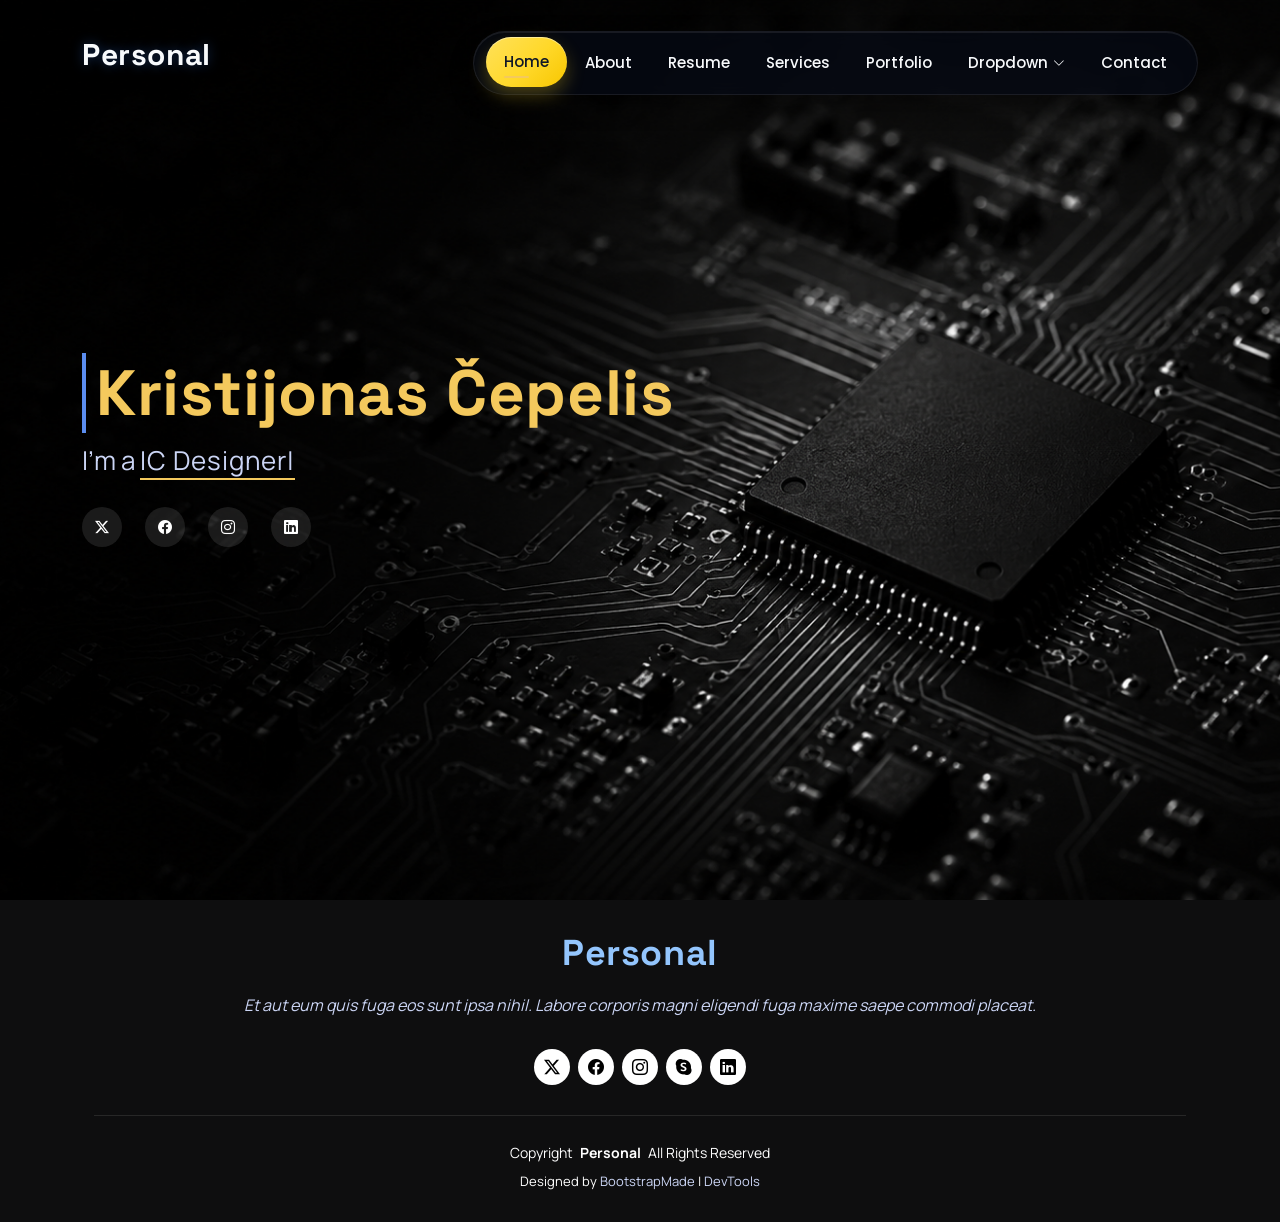
==== commit a3c8a86b: "aaa" ====
--- a/Personal/index.html
+++ b/Personal/index.html
@@ -91,11 +91,11 @@
     <!-- Hero Section -->
     <section id="hero" class="hero section dark-background">
 
-      <img src="assets/img/hero-bg.jpg" alt="" data-aos="fade-in">
+      <img src="assets/img/main-screen.png" alt="" data-aos="fade-in">
 
       <div class="container" data-aos="zoom-out" data-aos-delay="100">
         <h2>Kristijonas Čepelis</h2>
-        <p>I'm <span class="typed" data-typed-items="Designer, Developer, Freelancer, Photographer"></span><span class="typed-cursor typed-cursor--blink"></span></p>
+        <p>I'm a <span class="typed" data-typed-items="IC Designer, Developer, Engineer"></span><span class="typed-cursor typed-cursor--blink"></span></p>
         <div class="social-links">
           <a href="#"><i class="bi bi-twitter-x"></i></a>
           <a href="#"><i class="bi bi-facebook"></i></a>
--- a/Personal/assets/css/custom.css
+++ b/Personal/assets/css/custom.css
@@ -10,8 +10,8 @@
   --background-color: #020617;
   --default-color: #e5e7eb;
   --heading-color: #f8fafc;
-  --accent-color: #ffd829;
-  --secondary-accent-color: #3b82f6;
+  --accent-color: #f4c95d;
+  --secondary-accent-color: #5b8def;
   --surface-color: rgba(15, 23, 42, 0.78);
   --text-muted-color: #cbd5f5;
   --contrast-color: #111827;
@@ -21,7 +21,7 @@
 /* Nav Menu Colors - used specifically for the navigation menu */
 :root {
   --nav-color: #f8fafc;
-  --nav-hover-color: #ffd829;
+  --nav-hover-color: #f4c95d;
   --nav-background-color: rgba(6, 10, 20, 0.78);
   --nav-border-color: rgba(255, 255, 255, 0.08);
   --nav-mobile-background-color: #0f172a;
@@ -240,6 +240,7 @@
   padding: 16px;
 }
 
+/* Range Sliders */
 a {
   color: var(--text-muted-color);
   text-decoration: none;
@@ -437,6 +438,145 @@
   position:absolute;
 
   left:5px;
+}
+
+
+/* Rating Sliders */
+
+.rating-field {
+  margin-top: 10px;
+}
+
+.rating-field .form-label {
+  color: var(--heading-color);
+  font-weight: 500;
+  margin-bottom: 12px;
+}
+
+input[type="range"].form-range {
+  width: 100%;
+  height: 10px;
+  appearance: none;
+  -webkit-appearance: none;
+  background: linear-gradient(
+    90deg,
+    var(--secondary-accent-color),
+    var(--accent-color)
+  );
+  border-radius: 999px;
+  outline: none;
+  cursor: pointer;
+  box-shadow:
+    inset 0 1px 3px rgba(0, 0, 0, 0.45),
+    0 0 14px rgba(255, 216, 41, 0.18);
+}
+
+input[type="range"].form-range:hover {
+  box-shadow:
+    inset 0 1px 3px rgba(0, 0, 0, 0.45),
+    0 0 20px rgba(255, 216, 41, 0.35),
+    0 0 24px rgba(59, 130, 246, 0.25);
+}
+
+input[type="range"].form-range:focus-visible {
+  box-shadow:
+    0 0 0 3px rgba(255, 216, 41, 0.25),
+    0 0 22px rgba(59, 130, 246, 0.35);
+}
+
+input[type="range"].form-range::-webkit-slider-runnable-track {
+  height: 10px;
+  border-radius: 999px;
+  background: linear-gradient(
+    90deg,
+    var(--secondary-accent-color),
+    var(--accent-color)
+  );
+}
+
+input[type="range"].form-range::-webkit-slider-thumb {
+  appearance: none;
+  -webkit-appearance: none;
+  width: 24px;
+  height: 24px;
+  margin-top: -7px;
+  border-radius: 50%;
+  border: 3px solid var(--background-color);
+  background: var(--accent-color);
+  box-shadow:
+    0 0 0 3px rgba(255, 216, 41, 0.25),
+    0 6px 14px rgba(0, 0, 0, 0.35);
+}
+
+input[type="range"].form-range::-webkit-slider-thumb:hover {
+  transform: scale(1.12);
+}
+
+input[type="range"].form-range::-moz-range-track {
+  height: 10px;
+  border-radius: 999px;
+  background: linear-gradient(
+    90deg,
+    var(--secondary-accent-color),
+    var(--accent-color)
+  );
+}
+
+input[type="range"].form-range::-moz-range-thumb {
+  width: 24px;
+  height: 24px;
+  border-radius: 50%;
+  border: 3px solid var(--background-color);
+  background: var(--accent-color);
+  box-shadow:
+    0 0 0 3px rgba(255, 216, 41, 0.25),
+    0 6px 14px rgba(0, 0, 0, 0.35);
+  cursor: pointer;
+}
+
+input[type="range"].form-range::-moz-range-thumb:hover {
+  transform: scale(1.12);
+}
+
+.range-scale {
+  display: flex;
+  justify-content: space-between;
+  align-items: flex-start;
+  padding: 0 12px;
+  margin-top: 9px;
+  color: var(--text-muted-color);
+  font-size: 13px;
+  line-height: 1;
+}
+
+.range-scale span {
+  position: relative;
+  width: 1px;
+  display: flex;
+  justify-content: center;
+  padding-top: 12px;
+}
+
+.range-scale span::before {
+  content: "";
+  position: absolute;
+  top: 0;
+  width: 2px;
+  height: 8px;
+  border-radius: 999px;
+  background: color-mix(in srgb, var(--accent-color), transparent 35%);
+  box-shadow: 0 0 8px rgba(255, 216, 41, 0.25);
+}
+
+.range-scale span:nth-child(6) {
+  color: var(--accent-color);
+  font-weight: 700;
+}
+
+.range-scale span:nth-child(6)::before {
+  height: 12px;
+  background: var(--accent-color);
+  box-shadow: 0 0 12px rgba(255, 216, 41, 0.55);
 }
 
 /* About */
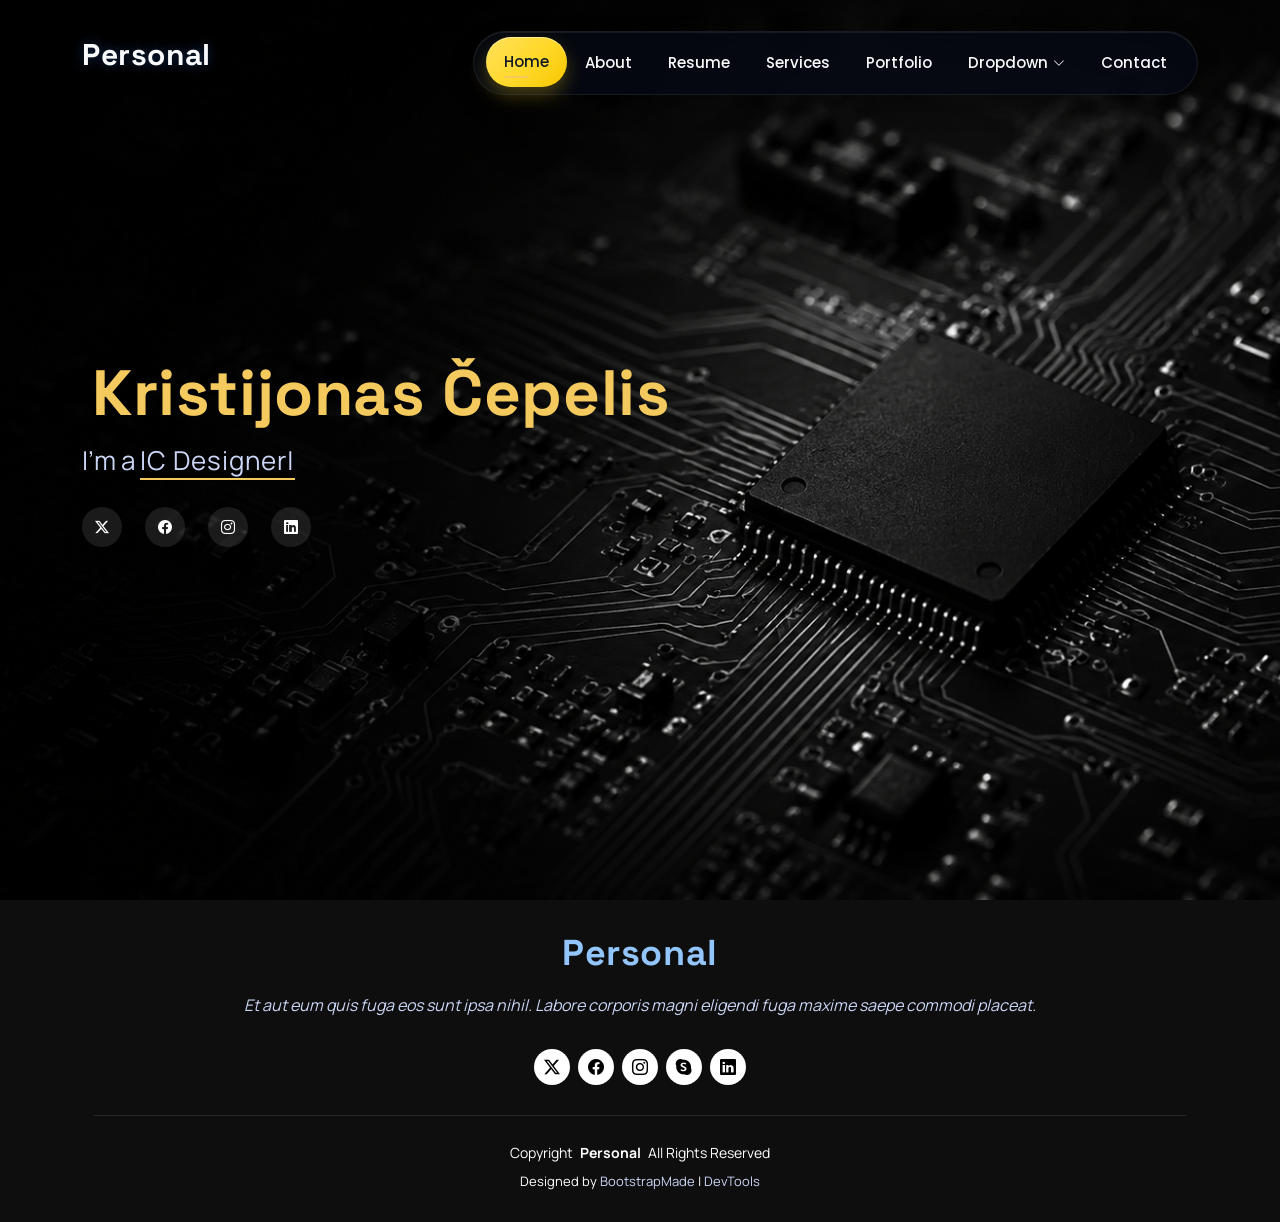
==== commit 3ddc8424: "Updated; replaced placeholder links with `javascript:void(0)` for improved accessibility; removed de" ====
--- a/Personal/index.html
+++ b/Personal/index.html
@@ -8,7 +8,7 @@
   <meta content="width=device-width, initial-scale=1.0" name="viewport">
   <title>Mano CV</title>
   <meta name="description" content="Kristijonas Čepelis CV puslapis">
-  <meta name="keywords" content="">
+  <meta name="keywords" content="Kristijonas Čepelis, CV, Portfolio, Engineer">
 
   <!-- Favicons -->
   <link href="assets/img/favicon.png" rel="icon">
@@ -61,21 +61,21 @@
           <li><a href="resume.html">Resume</a></li>
           <li><a href="services.html">Services</a></li>
           <li><a href="portfolio.html">Portfolio</a></li>
-          <li class="dropdown"><a href="#"><span>Dropdown</span> <i class="bi bi-chevron-down toggle-dropdown"></i></a>
+          <li class="dropdown"><a href="javascript:void(0)"><span>Dropdown</span> <i class="bi bi-chevron-down toggle-dropdown"></i></a>
             <ul>
-              <li><a href="#">Dropdown 1</a></li>
-              <li class="dropdown"><a href="#"><span>Deep Dropdown</span> <i class="bi bi-chevron-down toggle-dropdown"></i></a>
-                <ul>
-                  <li><a href="#">Deep Dropdown 1</a></li>
-                  <li><a href="#">Deep Dropdown 2</a></li>
-                  <li><a href="#">Deep Dropdown 3</a></li>
-                  <li><a href="#">Deep Dropdown 4</a></li>
-                  <li><a href="#">Deep Dropdown 5</a></li>
-                </ul>
-              </li>
-              <li><a href="#">Dropdown 2</a></li>
-              <li><a href="#">Dropdown 3</a></li>
-              <li><a href="#">Dropdown 4</a></li>
+          <li><a href="javascript:void(0)">Dropdown 1</a></li>
+          <li class="dropdown"><a href="javascript:void(0)"><span>Deep Dropdown</span> <i class="bi bi-chevron-down toggle-dropdown"></i></a>
+            <ul>
+              <li><a href="javascript:void(0)">Deep Dropdown 1</a></li>
+              <li><a href="javascript:void(0)">Deep Dropdown 2</a></li>
+              <li><a href="javascript:void(0)">Deep Dropdown 3</a></li>
+              <li><a href="javascript:void(0)">Deep Dropdown 4</a></li>
+              <li><a href="javascript:void(0)">Deep Dropdown 5</a></li>
+            </ul>
+          </li>
+          <li><a href="javascript:void(0)">Dropdown 2</a></li>
+          <li><a href="javascript:void(0)">Dropdown 3</a></li>
+          <li><a href="javascript:void(0)">Dropdown 4</a></li>
             </ul>
           </li>
           <li><a href="contact.html">Contact</a></li>
@@ -91,16 +91,16 @@
     <!-- Hero Section -->
     <section id="hero" class="hero section dark-background">
 
-      <img src="assets/img/main-screen.png" alt="" data-aos="fade-in">
+      <img src="assets/img/main-screen.png" alt="Hero background image" data-aos="fade-in">
 
       <div class="container" data-aos="zoom-out" data-aos-delay="100">
         <h2>Kristijonas Čepelis</h2>
         <p>I'm a <span class="typed" data-typed-items="IC Designer, Developer, Engineer"></span><span class="typed-cursor typed-cursor--blink"></span></p>
         <div class="social-links">
-          <a href="#"><i class="bi bi-twitter-x"></i></a>
-          <a href="#"><i class="bi bi-facebook"></i></a>
-          <a href="#"><i class="bi bi-instagram"></i></a>
-          <a href="#"><i class="bi bi-linkedin"></i></a>
+          <a href="javascript:void(0)"><i class="bi bi-twitter-x"></i></a>
+          <a href="javascript:void(0)"><i class="bi bi-facebook"></i></a>
+          <a href="javascript:void(0)"><i class="bi bi-instagram"></i></a>
+          <a href="javascript:void(0)"><i class="bi bi-linkedin"></i></a>
         </div>
       </div>
 
@@ -113,11 +113,11 @@
       <h3 class="sitename">Personal</h3>
       <p>Et aut eum quis fuga eos sunt ipsa nihil. Labore corporis magni eligendi fuga maxime saepe commodi placeat.</p>
       <div class="social-links d-flex justify-content-center">
-        <a href=""><i class="bi bi-twitter-x"></i></a>
-        <a href=""><i class="bi bi-facebook"></i></a>
-        <a href=""><i class="bi bi-instagram"></i></a>
-        <a href=""><i class="bi bi-skype"></i></a>
-        <a href=""><i class="bi bi-linkedin"></i></a>
+        <a href="javascript:void(0)"><i class="bi bi-twitter-x"></i></a>
+        <a href="javascript:void(0)"><i class="bi bi-facebook"></i></a>
+        <a href="javascript:void(0)"><i class="bi bi-instagram"></i></a>
+        <a href="javascript:void(0)"><i class="bi bi-skype"></i></a>
+        <a href="javascript:void(0)"><i class="bi bi-linkedin"></i></a>
       </div>
       <div class="container">
         <div class="copyright">
@@ -135,7 +135,7 @@
   </footer>
 
   <!-- Scroll Top -->
-  <a href="#" id="scroll-top" class="scroll-top d-flex align-items-center justify-content-center"><i class="bi bi-arrow-up-short"></i></a>
+  <a href="javascript:void(0)" id="scroll-top" class="scroll-top d-flex align-items-center justify-content-center"><i class="bi bi-arrow-up-short"></i></a>
 
   <!-- Preloader -->
   <div id="preloader"></div>
--- a/Personal/assets/css/main.css
+++ b/Personal/assets/css/main.css
@@ -1375,13 +1375,15 @@
 /*--------------------------------------------------------------
 # Starter Section Section
 --------------------------------------------------------------*/
-.starter-section {
-  /* Add your styles here */
-}
+
 
 /*--------------------------------------------------------------
 # Contact Section
 --------------------------------------------------------------*/
+.contact {
+  padding-bottom: 10px;
+}
+
 .contact .info-item {
   box-shadow: 0px 0px 20px rgba(0, 0, 0, 0.1);
   padding: 20px 30px;
--- a/Personal/assets/css/custom.css
+++ b/Personal/assets/css/custom.css
@@ -77,7 +77,6 @@
   color: var(--accent-color);
   font-weight: 700;
   line-height: 1.25;
-  border-left: 4px solid var(--secondary-accent-color);
   padding-left: 10px;
 }
 
@@ -874,4 +873,269 @@
   .services {
     animation: none;
   }
-}+}
+
+#form-result-title {
+  display: inline-block;
+  padding: 12px 18px;
+  border: 2px solid transparent;
+  border-radius: 10px;
+  margin-top: 15px;
+}
+
+.success-popup {
+  position: fixed;
+  inset: 0;
+  display: none;
+  align-items: center;
+  justify-content: center;
+  background: rgba(0, 0, 0, 0.65);
+  z-index: 9999;
+}
+
+.success-popup.show {
+  display: flex;
+}
+
+.success-popup-content {
+  position: relative;
+  max-width: 420px;
+  width: calc(100% - 32px);
+  padding: 28px;
+  border-radius: 18px;
+  background: #1b7846;
+  color: #ffffff;
+  text-align: center;
+  box-shadow: 0 20px 60px rgba(0, 0, 0, 0.35);
+  animation: popupScale 0.25s ease;
+}
+
+.success-popup-content h4 {
+  margin-bottom: 10px;
+  font-weight: 700;
+}
+
+.success-popup-content p {
+  margin-bottom: 0;
+}
+
+.success-popup-close {
+  position: absolute;
+  top: 8px;
+  right: 12px;
+  border: 0;
+  background: transparent;
+  color: #ffffff;
+  font-size: 28px;
+  line-height: 1;
+  cursor: pointer;
+}
+
+@keyframes popupScale {
+  from {
+    transform: scale(0.85);
+    opacity: 0;
+  }
+
+  to {
+    transform: scale(1);
+    opacity: 1;
+  }
+}
+
+.contact {
+  padding-bottom: 10px;
+}
+
+/* Game Section */
+#game-section {
+  padding-top: 0;
+  padding-bottom: 60px;
+}
+
+.game-section h2 {
+  text-align: center;
+}
+
+.game-panel {
+  background: rgba(15, 23, 42, 0.82);
+  border: 1px solid rgba(255, 255, 255, 0.09);
+  border-radius: 18px;
+  padding: 28px;
+  box-shadow: 0 18px 45px rgba(0, 0, 0, 0.28);
+}
+
+.game-controls {
+  display: flex;
+  justify-content: space-between;
+  align-items: flex-end;
+  gap: 18px;
+  margin-bottom: 26px;
+  flex-wrap: wrap;
+}
+
+.difficulty-box label {
+  display: block;
+  margin-bottom: 8px;
+  color: var(--heading-color);
+  font-weight: 600;
+}
+
+#difficulty {
+  min-width: 230px;
+  background-color: rgba(2, 6, 23, 0.9);
+  color: var(--default-color);
+  border: 1px solid rgba(255, 255, 255, 0.14);
+  border-radius: 10px;
+  padding: 10px 14px;
+}
+
+.game-buttons {
+  display: flex;
+  gap: 10px;
+}
+
+.game-btn {
+  background: linear-gradient(135deg, var(--accent-color), #ffd829);
+  color: var(--contrast-color);
+  border: none;
+  border-radius: 10px;
+  padding: 10px 22px;
+  font-weight: 700;
+  transition: transform 0.2s ease, opacity 0.2s ease;
+}
+
+.game-btn:hover {
+  transform: translateY(-2px);
+  opacity: 0.88;
+}
+
+.game-content {
+  display: flex;
+  align-items: flex-start;
+  gap: 26px;
+}
+
+.game-board {
+  flex: 1;
+  display: grid;
+  gap: 12px;
+}
+
+.game-board.easy {
+  grid-template-columns: repeat(4, minmax(70px, 1fr));
+}
+
+.game-board.hard {
+  grid-template-columns: repeat(6, minmax(65px, 1fr));
+}
+
+.memory-card {
+  height: 92px;
+  border: 1px solid rgba(255, 255, 255, 0.12);
+  border-radius: 14px;
+  background: linear-gradient(135deg, #1e3a8a, #312e81);
+  color: var(--accent-color);
+  font-size: 34px;
+  font-weight: 800;
+  cursor: pointer;
+  display: flex;
+  align-items: center;
+  justify-content: center;
+  overflow: hidden;
+  box-shadow: 0 10px 22px rgba(0, 0, 0, 0.25);
+  transition: transform 0.2s ease, border-color 0.2s ease, background 0.2s ease;
+}
+
+.memory-card:hover {
+  transform: translateY(-3px);
+  border-color: var(--accent-color);
+}
+
+.memory-card img {
+  width: 100%;
+  height: 100%;
+  object-fit: cover;
+  display: block;
+}
+
+.memory-card.flipped,
+.memory-card.matched {
+  background: rgba(255, 255, 255, 0.08);
+  border-color: var(--accent-color);
+}
+
+.memory-card.matched {
+  cursor: default;
+  opacity: 0.7;
+  transform: scale(0.98);
+}
+
+.game-stats {
+  width: 260px;
+  padding: 22px;
+  border-radius: 16px;
+  background: rgba(2, 6, 23, 0.72);
+  border: 1px solid rgba(255, 255, 255, 0.1);
+}
+
+.game-stats h3 {
+  margin-bottom: 16px;
+  color: var(--accent-color);
+}
+
+.game-stats p {
+  margin-bottom: 12px;
+  color: var(--default-color);
+}
+
+.game-stats span {
+  color: var(--accent-color);
+  font-weight: 800;
+}
+
+.win-message {
+  min-height: 28px;
+  margin-top: 16px;
+  color: var(--accent-color);
+  font-size: 1.2rem;
+  font-weight: 800;
+}
+
+@media (max-width: 992px) {
+  .game-content {
+    flex-direction: column;
+  }
+
+  .game-stats {
+    width: 100%;
+  }
+}
+
+@media (max-width: 768px) {
+  .game-panel {
+    padding: 20px;
+  }
+
+  .game-controls {
+    align-items: stretch;
+  }
+
+  .game-buttons {
+    width: 100%;
+  }
+
+  .game-btn {
+    flex: 1;
+  }
+
+  .game-board.easy,
+  .game-board.hard {
+    grid-template-columns: repeat(3, minmax(70px, 1fr));
+  }
+
+  .memory-card {
+    height: 78px;
+    font-size: 28px;
+  }
+}
